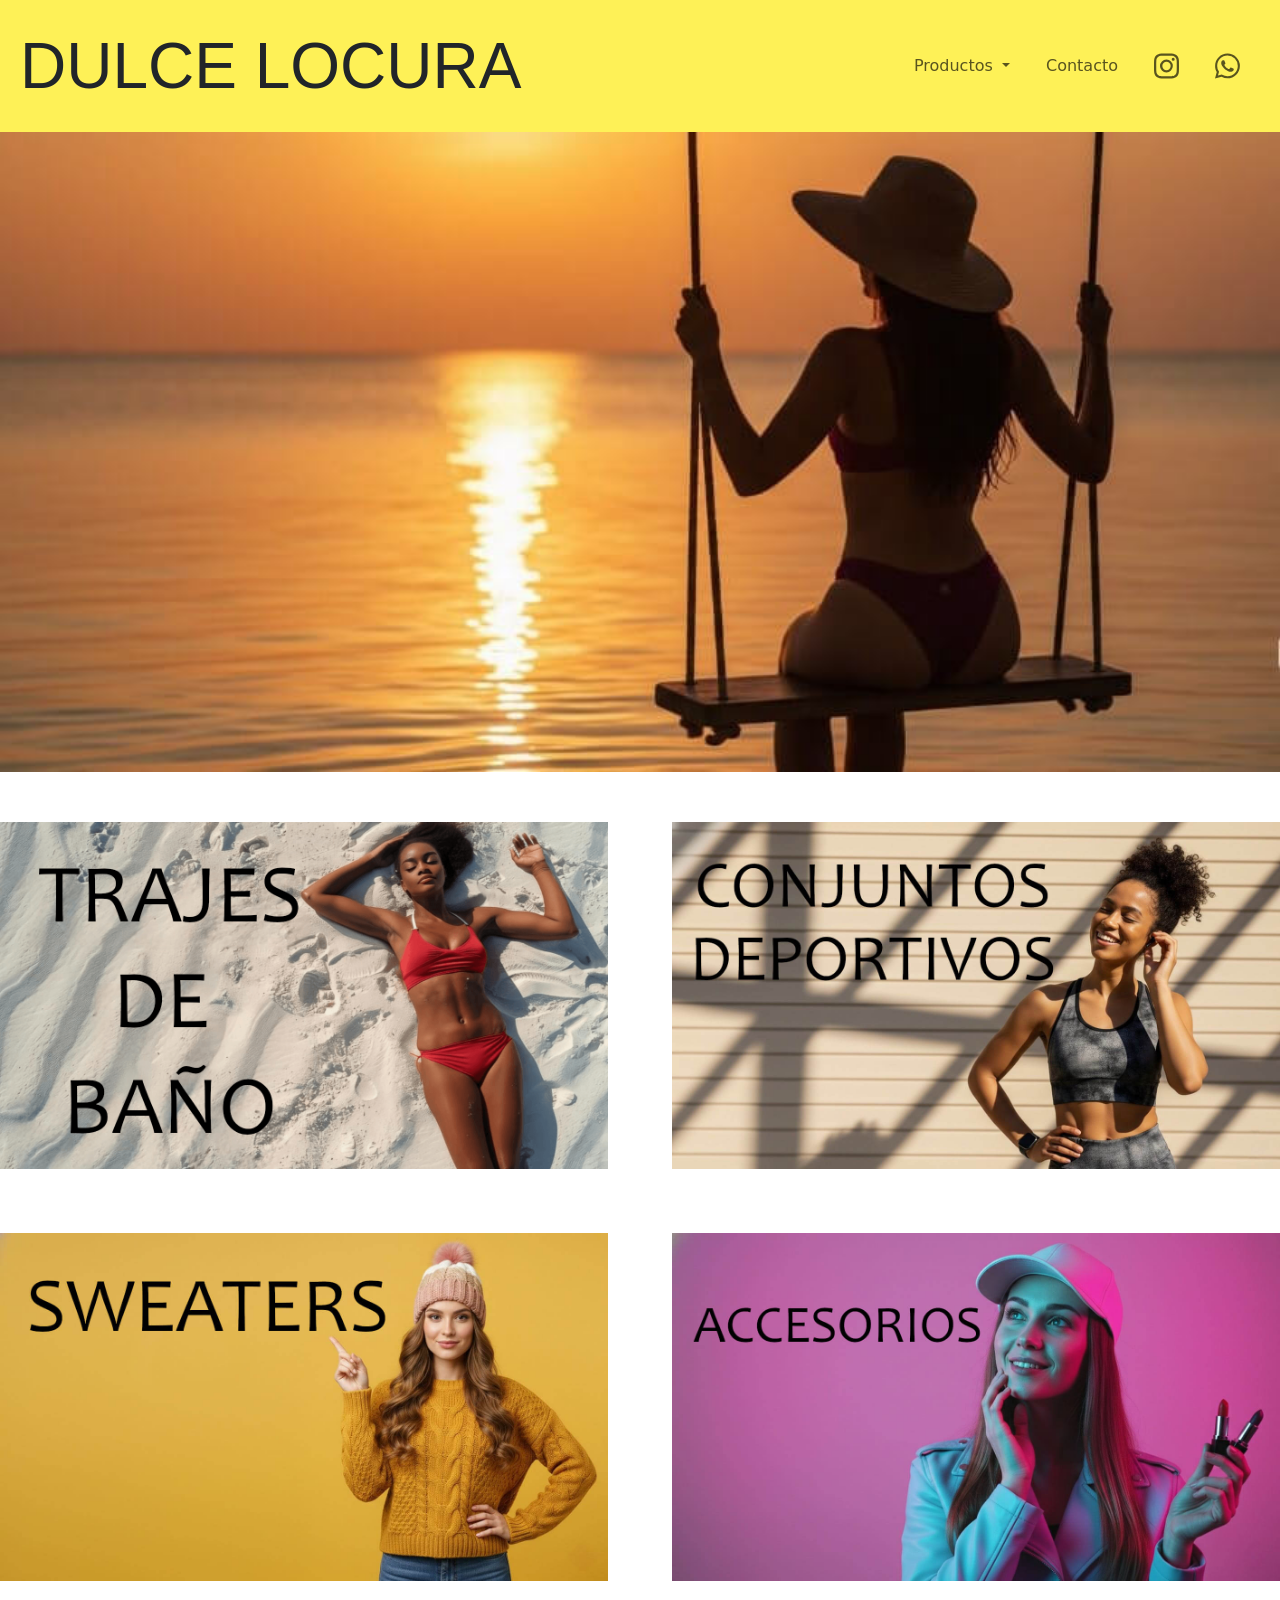
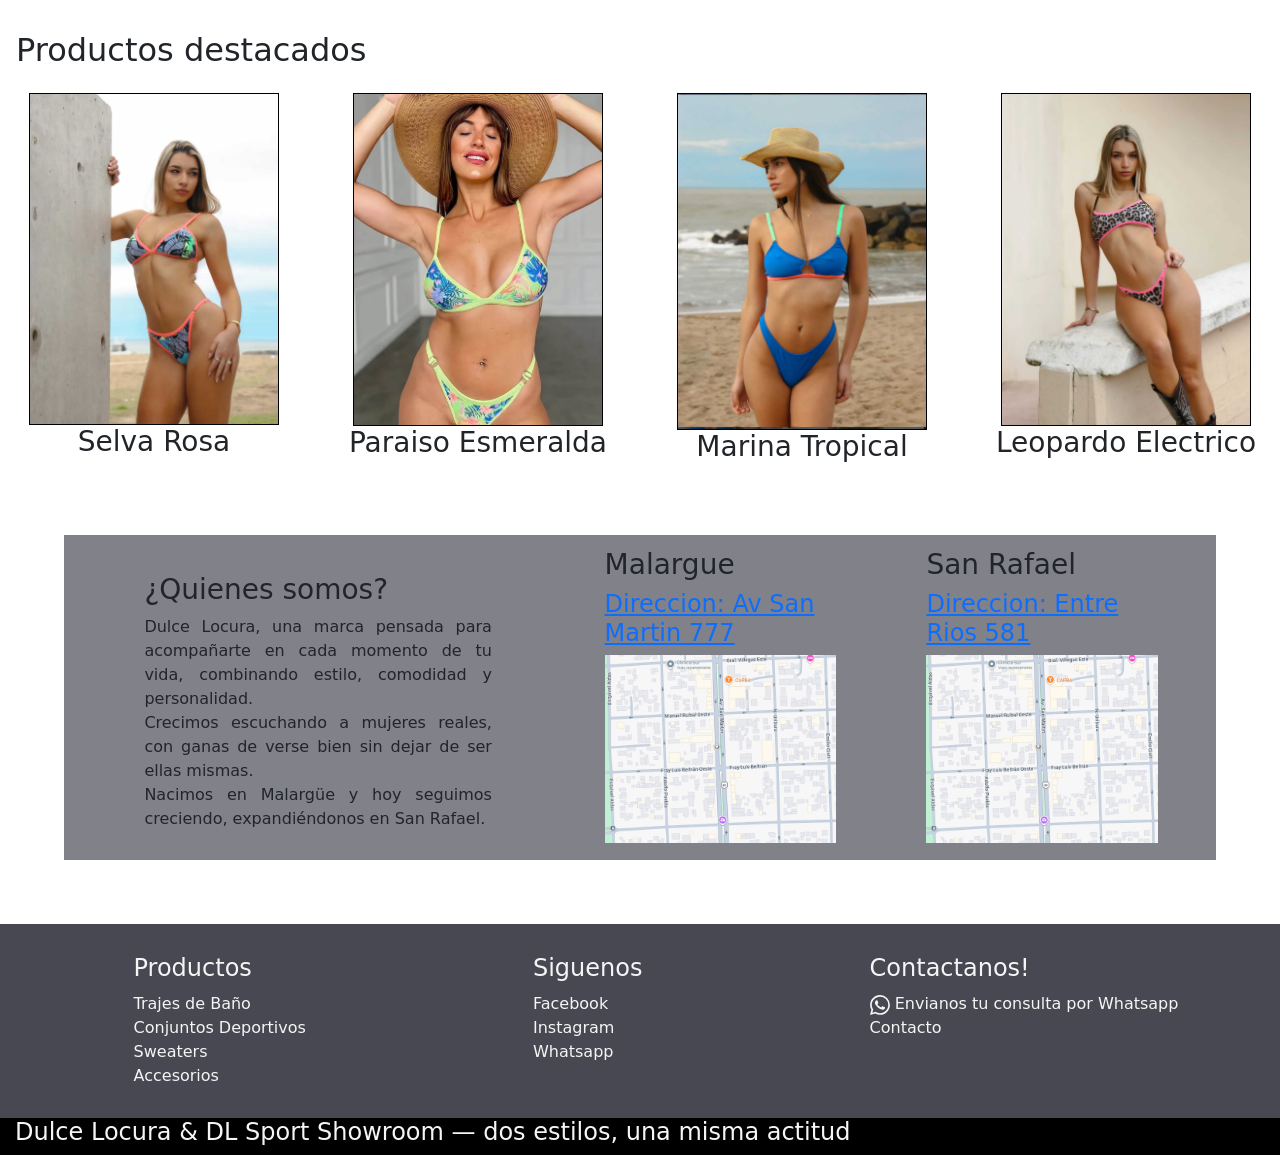
==== index.html @ 20601406 "otravez el header corregido y falta SEO" ====
<!DOCTYPE html>
<html lang="es">
<head>
    <meta charset="UTF-8">
    <meta name="viewport" content="width=device-width, initial-scale=1.0">
    
       
    <title>Dulce Locura</title>
    <link rel="icon" href="imagenes/logo-DL.png" type="logo-DL.png">

    <!--acceso al CSS -->
    <link rel="stylesheet" href="css/main.css">

    <!-- link de bootsrapt, es un CSS que esta en la nube --> 
    <link href="https://cdn.jsdelivr.net/npm/bootstrap@5.3.8/dist/css/bootstrap.min.css" rel="stylesheet" integrity="sha384-sRIl4kxILFvY47J16cr9ZwB07vP4J8+LH7qKQnuqkuIAvNWLzeN8tE5YBujZqJLB" crossorigin="anonymous">

<body >

    <header>

        <a class="titulo-principal text-decoration-none text-dark">DULCE LOCURA</a> 

        <nav class="navbar navbar-expand navbar-light" > 
            <div class="container-fluid">
                <ul class="navbar-nav ms-auto d-flex flex-row align-items-center">
                    <li class="nav-item dropdown">
                            <a class="nav-link dropdown-toggle" href="#" id="navbarDropdown" role="button" data-bs-toggle="dropdown" aria-expanded="false">
                            Productos
                            </a>
                            <ul class="dropdown-menu yellow-bg">
                                <li><a class="dropdown-item" href="pages/trajesdebanio.html">Trajes de baño</a></li>
                                <li><a class="dropdown-item" href="pages/conjuntosdeportivos.html">Conjuntos deportivos</a></li>
                                <li><a class="dropdown-item" href="pages/sweaters.html">Sweaters</a></li>
                                <li><a class="dropdown-item" href="pages/accesorios.html">Accesorios</a></li>
                                <li><hr class="dropdown-divider d-lg-none"></li>
                                <li><a class="dropdown-item d-lg-none" href="pages/contacto.html">Contacto</a></li> <!-- solo aparece en mq -->
                            </ul>
                    </li>   

                    <li class="nav-item d-none d-lg-block"><!-- solo aparece en deskop -->
                        <a class="nav-link" href="pages/contacto.html">Contacto</a>
                    </li>
                          
                    <li class="nav-item">
                        <a class="nav-link" href="https://www.instagram.com/dulcelocura96/" target="_blank">
                        <svg xmlns="http://www.w3.org/2000/svg" width="25" height="50" fill="currentColor" class="bi bi-instagram" viewBox="0 0 16 16">
                        <path d="M8 0C5.829 0 5.556.01 4.703.048 3.85.088 3.269.222 2.76.42a3.9 3.9 0 0 0-1.417.923A3.9 3.9 0 0 0 .42 2.76C.222 3.268.087 3.85.048 4.7.01 5.555 0 5.827 0 8.001c0 2.172.01 2.444.048 3.297.04.852.174 1.433.372 1.942.205.526.478.972.923 1.417.444.445.89.719 1.416.923.51.198 1.09.333 1.942.372C5.555 15.99 5.827 16 8 16s2.444-.01 3.298-.048c.851-.04 1.434-.174 1.943-.372a3.9 3.9 0 0 0 1.416-.923c.445-.445.718-.891.923-1.417.197-.509.332-1.09.372-1.942C15.99 10.445 16 10.173 16 8s-.01-2.445-.048-3.299c-.04-.851-.175-1.433-.372-1.941a3.9 3.9 0 0 0-.923-1.417A3.9 3.9 0 0 0 13.24.42c-.51-.198-1.092-.333-1.943-.372C10.443.01 10.172 0 7.998 0zm-.717 1.442h.718c2.136 0 2.389.007 3.232.046.78.035 1.204.166 1.486.275.373.145.64.319.92.599s.453.546.598.92c.11.281.24.705.275 1.485.039.843.047 1.096.047 3.231s-.008 2.389-.047 3.232c-.035.78-.166 1.203-.275 1.485a2.5 2.5 0 0 1-.599.919c-.28.28-.546.453-.92.598-.28.11-.704.24-1.485.276-.843.038-1.096.047-3.232.047s-2.39-.009-3.233-.047c-.78-.036-1.203-.166-1.485-.276a2.5 2.5 0 0 1-.92-.598 2.5 2.5 0 0 1-.6-.92c-.109-.281-.24-.705-.275-1.485-.038-.843-.046-1.096-.046-3.233s.008-2.388.046-3.231c.036-.78.166-1.204.276-1.486.145-.373.319-.64.599-.92s.546-.453.92-.598c.282-.11.705-.24 1.485-.276.738-.034 1.024-.044 2.515-.045zm4.988 1.328a.96.96 0 1 0 0 1.92.96.96 0 0 0 0-1.92m-4.27 1.122a4.109 4.109 0 1 0 0 8.217 4.109 4.109 0 0 0 0-8.217m0 1.441a2.667 2.667 0 1 1 0 5.334 2.667 2.667 0 0 1 0-5.334"/>
                        </svg></a>
                    </li>           
                    <li class="nav-item"> 
                        <a  class="nav-link" href="https://web.whatsapp.com/" target="_blank"> 
                        <svg width="25" height="100" fill="currentColor" viewBox="0 0 16 16">
                        <path d="M13.601 2.326A7.85 7.85 0 0 0 7.994 0C3.627 0 .068 3.558.064 7.926c0 1.399.366 2.76 1.057 3.965L0 16l4.204-1.102a7.9 7.9 0 0 0 3.79.965h.004c4.368 0 7.926-3.558 7.93-7.93A7.9 7.9 0 0 0 13.6 2.326zM7.994 14.521a6.6 6.6 0 0 1-3.356-.92l-.24-.144-2.494.654.666-2.433-.156-.251a6.56 6.56 0 0 1-1.007-3.505c0-3.626 2.957-6.584 6.591-6.584a6.56 6.56 0 0 1 4.66 1.931 6.56 6.56 0 0 1 1.928 4.66c-.004 3.639-2.961 6.592-6.592 6.592m3.615-4.934c-.197-.099-1.17-.578-1.353-.646-.182-.065-.315-.099-.445.099-.133.197-.513.646-.627.775-.114.133-.232.148-.43.05-.197-.1-.836-.308-1.592-.985-.59-.525-.985-1.175-1.103-1.372-.114-.198-.011-.304.088-.403.087-.088.197-.232.296-.346.1-.114.133-.198.198-.33.065-.134.034-.248-.015-.347-.05-.099-.445-1.076-.612-1.47-.16-.389-.323-.335-.445-.34-.114-.007-.247-.007-.38-.007a.73.73 0 0 0-.529.247c-.182.198-.691.677-.691 1.654s.71 1.916.81 2.049c.098.133 1.394 2.132 3.383 2.992.47.205.84.326 1.129.418.475.152.904.129 1.246.08.38-.058 1.171-.48 1.338-.943.164-.464.164-.86.114-.943-.049-.084-.182-.133-.38-.232"/></svg> </a> 
                    </li>       
                </ul>
            </div>
        
        </nav>   
    </header>

    <main>

        <section class="portada">
            <!-- <img src="imagenes/MenuPrincipal/portada1.jpeg" alt="Portada principal"> -->
            <!-- <h2 class="estilo_verano">Summer vibes</h2> -->

            <!-- bootstrap carrousel -->
            <div id="carouselExampleInterval" class="carousel slide" data-bs-ride="carousel">
                <div class="carousel-inner">
                    <div class="carousel-item active" data-bs-interval="3000">
                        <img src="imagenes/MenuPrincipal/portada1.jpeg" class="d-block w-100" alt="Portada1">
                    </div>
                    <div class="carousel-item" data-bs-interval="2000">
                        <img src="imagenes/MenuPrincipal/portada2.png" class="d-block w-100" alt="Portada2">
                    </div>
                    <div class="carousel-item" data-bs-interval="2000">
                        <img src="imagenes/MenuPrincipal/portada3.png" class="d-block w-100" alt="Portada3">
                    </div>
                    <div class="carousel-item" data-bs-interval="3000">
                        <img src="imagenes/MenuPrincipal/portada4.png" class="d-block w-100" alt="Portada4">
                    </div>
                    <div class="carousel-item" data-bs-interval="3000">
                        <img src="imagenes/MenuPrincipal/portada5.png" class="d-block w-100" alt="Portada5">
                    </div>
                    <div class="carousel-item" data-bs-interval="3000">
                        <img src="imagenes/MenuPrincipal/portada6.png" class="d-block w-100" alt="Portada6">
                    </div>
                    <div class="carousel-item" data-bs-interval="3000">
                        <img src="imagenes/MenuPrincipal/portada7.png" class="d-block w-100" alt="Portada7">
                    </div>
                    <div class="carousel-item" data-bs-interval="3000">
                        <img src="imagenes/MenuPrincipal/portada8.png" class="d-block w-100" alt="Portada8">
                    </div>
                    <div class="carousel-item" data-bs-interval="3000">
                        <img src="imagenes/MenuPrincipal/portada9.png" class="d-block w-100" alt="Portada9">
                    </div>
                </div>
            </div>
        </section>
        



        <nav class="menu-principal">
            <!-- MENU PARA ACCEDER A LOS TRAJES DE BAÑO -->
            <div class="menu-trajes-de-banio">
                    <a href="pages/trajesdebanio.html">
                     <!-- la clase "menu" principal es para expandir las imagenes del menu cuando pasa el mouse -->
                    <img src="imagenes/MenuPrincipal/trajesdebanio.png"  alt="Portada traje de banio"   > </a>
            </div>

            <!-- MENU PARA ACCEDER A LOS CONJUNTOS DEPORTIVOS -->
            <div class="menu-conjuntos-deportivos">
                <a href="pages/conjuntosdeportivos.html" >
                <img src="imagenes/MenuPrincipal/conjuntosdeportivos.jpeg" alt="Portada conjunto deportivo"  ></a>                    
            </div>

            <!-- MENU PARA ACCEDER A LOS SWEATERS -->
            <div class="menu-sweaters">
                <a href="pages/sweaters.html" >
                <img src="imagenes/MenuPrincipal/sweaters.jpeg"  alt="Portada sweatter"  ></a>                    
            </div>

            <!-- MENU PARA ACCEDER A LOS ACCESORIOS -->
            <div class="menu-accesorios">
                <a href="pages/accesorios.html" >                    
                <img src="imagenes/MenuPrincipal/accesorios.jpeg"  alt="Portada accesorios"  ></a>                                 
            </div>

        </nav>


        <h2 class="ps-3 pb-3">Productos destacados</h2>   <!-- estoy usando bootstrap -->

        <div class="menu-productos-destacados">


            <article>

                <img src="imagenes/ProductosDestacados/SelvaRosa.jpeg " class="productos-destacados img-fluid" alt="destacados"  height:auto;" >
                <h3>Selva Rosa</h3>
                
            </article>

            <article>

                <img src="imagenes/ProductosDestacados/ParaisoEsmeralda.jpeg" class="productos-destacados img-fluid" alt="destacados"  height:auto;" >
                <h3>Paraiso Esmeralda</h3>
                
            </article>

            <article>

                <img src="imagenes/ProductosDestacados/MarinaTropical.jpeg" class="productos-destacados img-fluid" alt="destacados"  height:auto;" >
                <h3>Marina Tropical</h3>
                
            </article>

            <article>

                <img src="imagenes/ProductosDestacados/LeopardoElectrico.jpeg" class="productos-destacados img-fluid" alt="destacados"  height:auto;" >
                <h3>Leopardo Electrico</h3>
                
            </article>

        </div>

        <section class="quienes-somos">

            <div class="descripcion">
                <h3>¿Quienes somos?</h3>
                <p >Dulce Locura, una marca pensada para acompañarte en cada momento de tu vida, combinando estilo, comodidad y personalidad.<span></span>Crecimos escuchando a mujeres reales, con ganas de verse bien sin dejar de ser ellas mismas.</span><span>Nacimos en Malargüe y hoy seguimos creciendo, expandiéndonos en San Rafael.</p>
            </div>
            
            <div class="ubicacion">
                <h3>Malargue</h3>
                <a href="https://www.google.com/maps/@-35.4730812,-69.585825,18.52z?entry=ttu&g_ep=EgoyMDI2MDEyOC4wIKXMDSoASAFQAw%3D%3D" target="_blank">
                <h4>Direccion: Av San Martin 777</h4></a>
                <img src="imagenes/Mapas/Malargue.png" alt="MalargueMap">
            </div>
            
            <div class="ubicacion">
                <h3>San Rafael</h3>
                <a href="https://www.google.com/maps/place/34%C2%B037'04.5%22S+68%C2%B020'15.0%22W/@-34.6185085,-68.3403719,17.38z/data=!4m4!3m3!8m2!3d-34.61792!4d-68.337509?entry=ttu&g_ep=EgoyMDI2MDEyOC4wIKXMDSoASAFQAw%3D%3D" target="_blank">
                <h4>Direccion: Entre Rios 581</h4></a>
                <img src="imagenes/Mapas/Malargue.png" alt="MalargueMap">
            </div>
            <!-- falta agregar dibujo de mapas -->

        </section>
        

    </main>
     
   
    <section class="menu-abajo">
        
        <ul>
            <li><h4>Productos</h4></li>
            <li><a href="pages/trajesdebanio.html" class="pie-de-pagina">Trajes de Baño</a></li>
            <li><a href="pages/conjuntosdeportivos.html" class="pie-de-pagina">Conjuntos Deportivos</a></li>
            <li><a href="pages/sweaters.html" class="pie-de-pagina">Sweaters</a></li>
            <li><a href="pages/accesorios.html" class="pie-de-pagina">Accesorios</a></li>
        </ul>

        
        <ul>
            <li><h4>Siguenos</h4></li>
            <li><a href="https://www.facebook.com/" class="pie-de-pagina" target="_blank">Facebook</a></li>
            <li><a href="https://www.instagram.com/dulcelocura96/" class="pie-de-pagina" target="_blank">Instagram</a></li>
            <li><a href="https://web.whatsapp.com/"  class="pie-de-pagina" target="_blank">Whatsapp</a></li>               
        </ul>

         <ul>
            <li><h4>Contactanos!</h4></li>
            <a href="https://web.whatsapp.com/" class="pie-de-pagina"  target="_blank">
                <!-- <svg xmlns="http://www.w3.org/2000/svg"  width="10"  height="10"  fill="currentColor"  viewBox="0 0 16 16"> -->
                <!-- <path d="M13.601 2.326A7.85 7.85 0 0 0 7.994 0C3.627 0 .068 3.558.064 7.926c0 1.399.366 2.76 1.057 3.965L0 16l4.204-1.102a7.9 7.9 0 0 0 3.79.965h.004c4.368 0 7.926-3.558 7.93-7.93A7.9 7.9 0 0 0 13.6 2.326z"/></svg> -->
                        <svg width="20"  fill="currentColor" viewBox="0 0 16 16">
                        <path d="M13.601 2.326A7.85 7.85 0 0 0 7.994 0C3.627 0 .068 3.558.064 7.926c0 1.399.366 2.76 1.057 3.965L0 16l4.204-1.102a7.9 7.9 0 0 0 3.79.965h.004c4.368 0 7.926-3.558 7.93-7.93A7.9 7.9 0 0 0 13.6 2.326zM7.994 14.521a6.6 6.6 0 0 1-3.356-.92l-.24-.144-2.494.654.666-2.433-.156-.251a6.56 6.56 0 0 1-1.007-3.505c0-3.626 2.957-6.584 6.591-6.584a6.56 6.56 0 0 1 4.66 1.931 6.56 6.56 0 0 1 1.928 4.66c-.004 3.639-2.961 6.592-6.592 6.592m3.615-4.934c-.197-.099-1.17-.578-1.353-.646-.182-.065-.315-.099-.445.099-.133.197-.513.646-.627.775-.114.133-.232.148-.43.05-.197-.1-.836-.308-1.592-.985-.59-.525-.985-1.175-1.103-1.372-.114-.198-.011-.304.088-.403.087-.088.197-.232.296-.346.1-.114.133-.198.198-.33.065-.134.034-.248-.015-.347-.05-.099-.445-1.076-.612-1.47-.16-.389-.323-.335-.445-.34-.114-.007-.247-.007-.38-.007a.73.73 0 0 0-.529.247c-.182.198-.691.677-.691 1.654s.71 1.916.81 2.049c.098.133 1.394 2.132 3.383 2.992.47.205.84.326 1.129.418.475.152.904.129 1.246.08.38-.058 1.171-.48 1.338-.943.164-.464.164-.86.114-.943-.049-.084-.182-.133-.38-.232"/></svg> </a> 
                </a>
            <a href="https://web.whatsapp.com/" class="pie-de-pagina"  target="_blank">Envianos tu consulta por Whatsapp</a> 
            <li><a href="pages/contacto.html" class="nav-link" >Contacto</a></li>
        </ul>
        
    </section>

    <footer>
        <h4>Dulce Locura & DL Sport Showroom — dos estilos, una misma actitud<h4>
    </footer>

    <!-- js -->
    <script src="https://cdn.jsdelivr.net/npm/bootstrap@5.3.2/dist/js/bootstrap.bundle.min.js"></script>
</body>
</html>
---- css/main.css ----
@charset "UTF-8";
* {
  margin: 0; /* reset */
  padding: 0; /* reset */
  box-sizing: border-box; /* reset */
  text-decoration: none; /*eliminar subrayado por defecto*/
  list-style: none; /*eliminar viñeta de las listas*/
}

/***HEADER**************************************************************************************/
header .titulo-principal {
  color: black;
  font-family: Candara, Calibri, Segoe UI, Arial, sans-serif;
  font-size: 4rem;
}
header {
  display: flex;
  align-items: center;
  justify-content: space-between;
  background-color: #FEF157;
  padding-right: 20px;
  padding-left: 20px;
}
header ul {
  display: flex;
  gap: 20px;
}
header .yellow-bg {
  background-color: #B8E6D0;
}
header .yellow-bg li a:hover {
  background-color: #FED06E;
}
header .yellow-bg li a:active {
  background-color: #D99A91;
  color: whitesmoke;
}

/**FIN HEADER*****************************************************************************/
/*********FONDO PAGINA CONTACTO****************/
.bg-contacto {
  background-color: #e4e4db;
}

main section img .portada {
  width: 100%;
  height: auto;
  display: block;
}
main svg {
  width: 100px; /*relacionado con los iconos de wps y de ig*/
  height: 50px;
}
main svg:hover {
  transform: scale(1.1);
}
main .menu-principal {
  padding-top: 50px;
  padding-bottom: 50px;
  display: grid;
  grid-template-columns: 1fr 1fr;
  grid-template-rows: repeat(2, auto);
  gap: 4rem;
}
main .menu-principal div img { /* fuerzo a que las imagenes entren en su contenedor */
  width: 100%;
  height: 100%;
  object-fit: contain;
}
main .menu-principal div img:hover {
  transform: scale(1.1);
}
main {
  /****PRODUCTOS DESTACADOS EN LA PAGINA PRINCIPAL****************************************************************/
}
main .menu-productos-destacados {
  display: grid;
  grid-template-columns: repeat(4, 1fr);
  grid-template-rows: auto;
  text-align: center;
  gap: 1rem;
}
main .menu-productos-destacados article img {
  width: 100%;
  max-width: 250px; /* ajustá este número */
  height: auto;
  border: 1px solid black;
}
main {
  /*****MENU DE QUIENES SOMOS*********************************************************************/
  /*poner en una misma linea*/
}
main .quienes-somos {
  display: grid;
  grid-template-columns: 1.5fr 1fr 1fr;
  grid-template-rows: auto;
  background-color: rgb(129, 129, 138);
  margin: 5%;
  padding: 1%;
  justify-items: center;
}
main .quienes-somos div {
  width: 72%;
  align-content: space-between;
}
main .quienes-somos p span {
  display: block; /*define el span*/
}
main .descripcion {
  padding-top: 25px;
  text-align: justify;
}
main section img {
  width: 100%;
  height: auto;
  display: block;
}
main {
  /******PAGINA DE TRAJES DE BAÑO****************************************************************************/
}
main .menu-principal-trajes-de-banio {
  display: grid;
  grid-template-columns: repeat(3, 1fr);
  grid-template-rows: repeat(2, auto);
  /* 2 filas * 3 columnas*/
  gap: 1rem;
  padding: 50px 30px;
}
main .menu-principal-trajes-de-banio div {
  text-align: left;
  padding-top: 10px;
}
main .menu-principal-trajes-de-banio div img {
  width: 80%;
  display: block;
  margin: 0 auto;
  border: 2px solid black;
}
main {
  /**********PAGINA DE CONJUNTOS DEPORTIVOS***********************************************************/
}
main .menu-principal-conjuntos-deportivos {
  display: grid;
  grid-template-columns: repeat(3, 1fr);
  grid-template-rows: repeat(2, auto);
  /* 2 filas * 3 columnas*/
  gap: 1rem;
  padding: 50px 30px;
}
main .menu-principal-conjuntos-deportivos div {
  text-align: left;
  padding-top: 10px;
}
main .menu-principal-conjuntos-deportivos div img {
  width: 80%;
  display: block;
  margin: 0 auto;
  border: 2px solid black;
}
main {
  /**********PAGINA DE SWEATERS***********************************************************/
}
main .menu-principal-sweaters {
  display: grid;
  grid-template-columns: repeat(3, 1fr);
  grid-template-rows: repeat(2, auto);
  /* 2 filas * 3 columnas*/
  gap: 1rem;
  padding: 50px 30px;
}
main .menu-principal-sweaters div {
  text-align: left;
  padding-top: 10px;
}
main .menu-principal-sweaters div img {
  width: 80%;
  display: block;
  margin: 0 auto;
  border: 2px solid black;
}
main {
  /**********PAGINA DE ACCESORIOS***********************************************************/
}
main .menu-principal-accesorios {
  display: grid;
  grid-template-columns: repeat(3, 1fr);
  grid-template-rows: repeat(2, auto);
  /* 2 filas * 3 columnas*/
  gap: 1rem;
  padding: 50px 30px;
}
main .menu-principal-accesorios div {
  text-align: left;
  padding-top: 10px;
}
main .menu-principal-accesorios div img {
  width: 80%;
  display: block;
  margin: 0 auto;
  border: 2px solid black;
}
main .email {
  display: flex;
}
main .contacto {
  display: flex;
  gap: 10px;
}
main .boton-enviar {
  background-color: rgb(129, 129, 138); /* color */
  color: whitesmoke; /* texto */
  padding: 10px 20px;
  border: none;
  border-radius: 8px;
}
main .boton-enviar:active {
  background-color: rgb(71, 72, 82); /* color */
  color: whitesmoke; /* texto */
  padding: 10px 20px;
  border: none;
  border-radius: 8px;
}

/*****MENU DEL FONDO *********************************************************************/
.menu-abajo {
  background-color: rgb(71, 72, 82);
  padding: 30px 20px; /* mejor que solo bottom */
  color: whitesmoke;
  display: flex;
  justify-content: space-around; /* más limpio */
  align-items: flex-start; /* CLAVE */
  flex-wrap: wrap; /* para responsive */
  gap: 2rem;
}
.menu-abajo ul a {
  color: whitesmoke;
  text-decoration: none;
}
.menu-abajo ul li h4 {
  margin-bottom: 10px;
}
.menu-abajo ul li a {
  color: whitesmoke;
  text-decoration: none;
}

footer {
  margin-top: -16px;
  padding-left: 15px;
  background-color: black;
  color: whitesmoke;
  display: flex;
  align-items: center;
  justify-content: space-between;
}

/***TITULO PRINCIPAL*******************/
@media (max-width: 768px) {
  header .titulo-principal {
    font-size: 36px;
  }
}
/*************INDEX*****************/
@media (max-width: 768px) {
  main .menu-principal {
    grid-template-columns: 1fr;
    grid-template-rows: repeat(4, auto);
    gap: 1rem;
  }
  main .menu-principal div img {
    width: 80%;
    display: block;
    margin: 0 auto;
  }
}
/*****PRODUCTOS DESTACADOS****************/
@media (max-width: 768px) {
  main .menu-productos-destacados {
    grid-template-columns: 1fr;
    grid-template-rows: repeat(4, auto);
  }
  main .productos-destacados {
    width: 50%;
    display: block;
    max-width: 250px;
    height: auto;
    border: 1px solid black;
    margin: 0 auto;
  }
  main .menu-productos-destacados article {
    text-align: center;
    padding-top: 18px;
  }
}
/******QUIENES SOMOS*************************/
@media (max-width: 768px) {
  main .quienes-somos {
    grid-template-columns: repeat(2, 1fr);
    grid-template-rows: repeat(50%);
  }
  main .descripcion {
    grid-column: 1/span 2;
  }
}
/****TRAJES DE BAÑO************************/
@media (max-width: 768px) {
  main .menu-principal-trajes-de-banio {
    grid-template-columns: 1fr;
    grid-template-rows: repeat(6, auto);
    gap: 1rem;
    padding: 50px 30px;
  }
  main div {
    text-align: left;
    padding-top: 10px;
  }
  main div img {
    width: 80%;
    display: block;
    margin: 0 auto;
    border: 2px solid black;
  }
}
/****CONJUNTOS DEPORTIVOS**********/
@media (max-width: 768px) {
  main .menu-principal-conjuntos-deportivos {
    grid-template-columns: 1fr;
    grid-template-rows: repeat(6, auto);
    gap: 1rem;
    padding: 50px 30px;
  }
  main div {
    text-align: left;
    padding-top: 10px;
  }
  main div img {
    width: 80%;
    display: block;
    margin: 0 auto;
    border: 2px solid black;
  }
}
/****CONJUNTOS SWEATERS**********/
@media (max-width: 768px) {
  main .menu-principal-sweaters {
    grid-template-columns: 1fr;
    grid-template-rows: repeat(6, auto);
    gap: 1rem;
    padding: 50px 30px;
  }
  main div {
    text-align: left;
    padding-top: 10px;
  }
  main div img {
    width: 80%;
    display: block;
    margin: 0 auto;
    border: 2px solid black;
  }
}
/****CONJUNTOS ACCESORIOS**********/
@media (max-width: 768px) {
  main .menu-principal-accesorios {
    grid-template-columns: 1fr;
    grid-template-rows: repeat(6, auto);
    gap: 1rem;
    padding: 50px 30px;
  }
  main div {
    text-align: left;
    padding-top: 10px;
  }
  main div img {
    width: 80%;
    display: block;
    margin: 0 auto;
    border: 2px solid black;
  }
}
/****CONTACTO**********/
@media (max-width: 768px) {
  .contacto {
    flex-direction: column;
    align-items: flex-start;
  }
  .contacto input {
    max-width: 100%;
  }
}
@media (max-width: 768px) {
  .mensaje {
    display: flex;
  }
}
/*****MENU DE ABAJO**************************/
@media (max-width: 768px) {
  section .menu-abajo {
    flex-direction: column;
    align-items: flex-start;
  }
}
/*****PRODUCTOS DESTACADOS****************/
@media (min-width: 768px) and (max-width: 1023px) {
  main .menu-productos-destacados {
    grid-template-columns: 1fr 1fr;
    grid-template-rows: repeat(2, auto);
  }
  main .productos-destacados {
    width: 50%;
    display: block;
    max-width: 250px;
    height: auto;
    border: 1px solid black;
    margin: 0 auto;
  }
  main .menu-productos-destacados article {
    text-align: center;
    padding-top: 18px;
  }
}
/****TRAJES DE BAÑO************************/
@media (min-width: 768px) and (max-width: 1023px) {
  main .menu-principal-trajes-de-banio {
    grid-template-columns: repeat(2, 1fr);
    grid-template-rows: repeat(3, auto);
  }
  main .menu-principal-trajes-de-banio div img {
    width: 80%;
    display: block;
    margin: 0 auto;
    border: 2px solid black;
  }
}
/****CONJUNTOS DEPORTIVOS**********/
@media (min-width: 768px) and (max-width: 1023px) {
  main .menu-principal-conjuntos-deportivos {
    grid-template-columns: repeat(2, 1fr);
    grid-template-rows: repeat(3, auto);
  }
  main .menu-principal-conjuntos-deportivos div img {
    width: 80%;
    display: block;
    margin: 0 auto;
    border: 2px solid black;
  }
}
/****SWEATERS**********/
@media (min-width: 768px) and (max-width: 1023px) {
  main .menu-principal-sweaters {
    grid-template-columns: repeat(2, 1fr);
    grid-template-rows: repeat(3, auto);
  }
  main .menu-principal-sweaters div img {
    width: 80%;
    display: block;
    margin: 0 auto;
    border: 2px solid black;
  }
}
/****ACCESORIOS**********/
@media (min-width: 768px) and (max-width: 1023px) {
  main .menu-principal-accesorios {
    grid-template-columns: repeat(2, 1fr);
    grid-template-rows: repeat(3, auto);
  }
  main .menu-principal-accesorios div img {
    width: 80%;
    display: block;
    margin: 0 auto;
    border: 2px solid black;
  }
}

/*# sourceMappingURL=main.css.map */
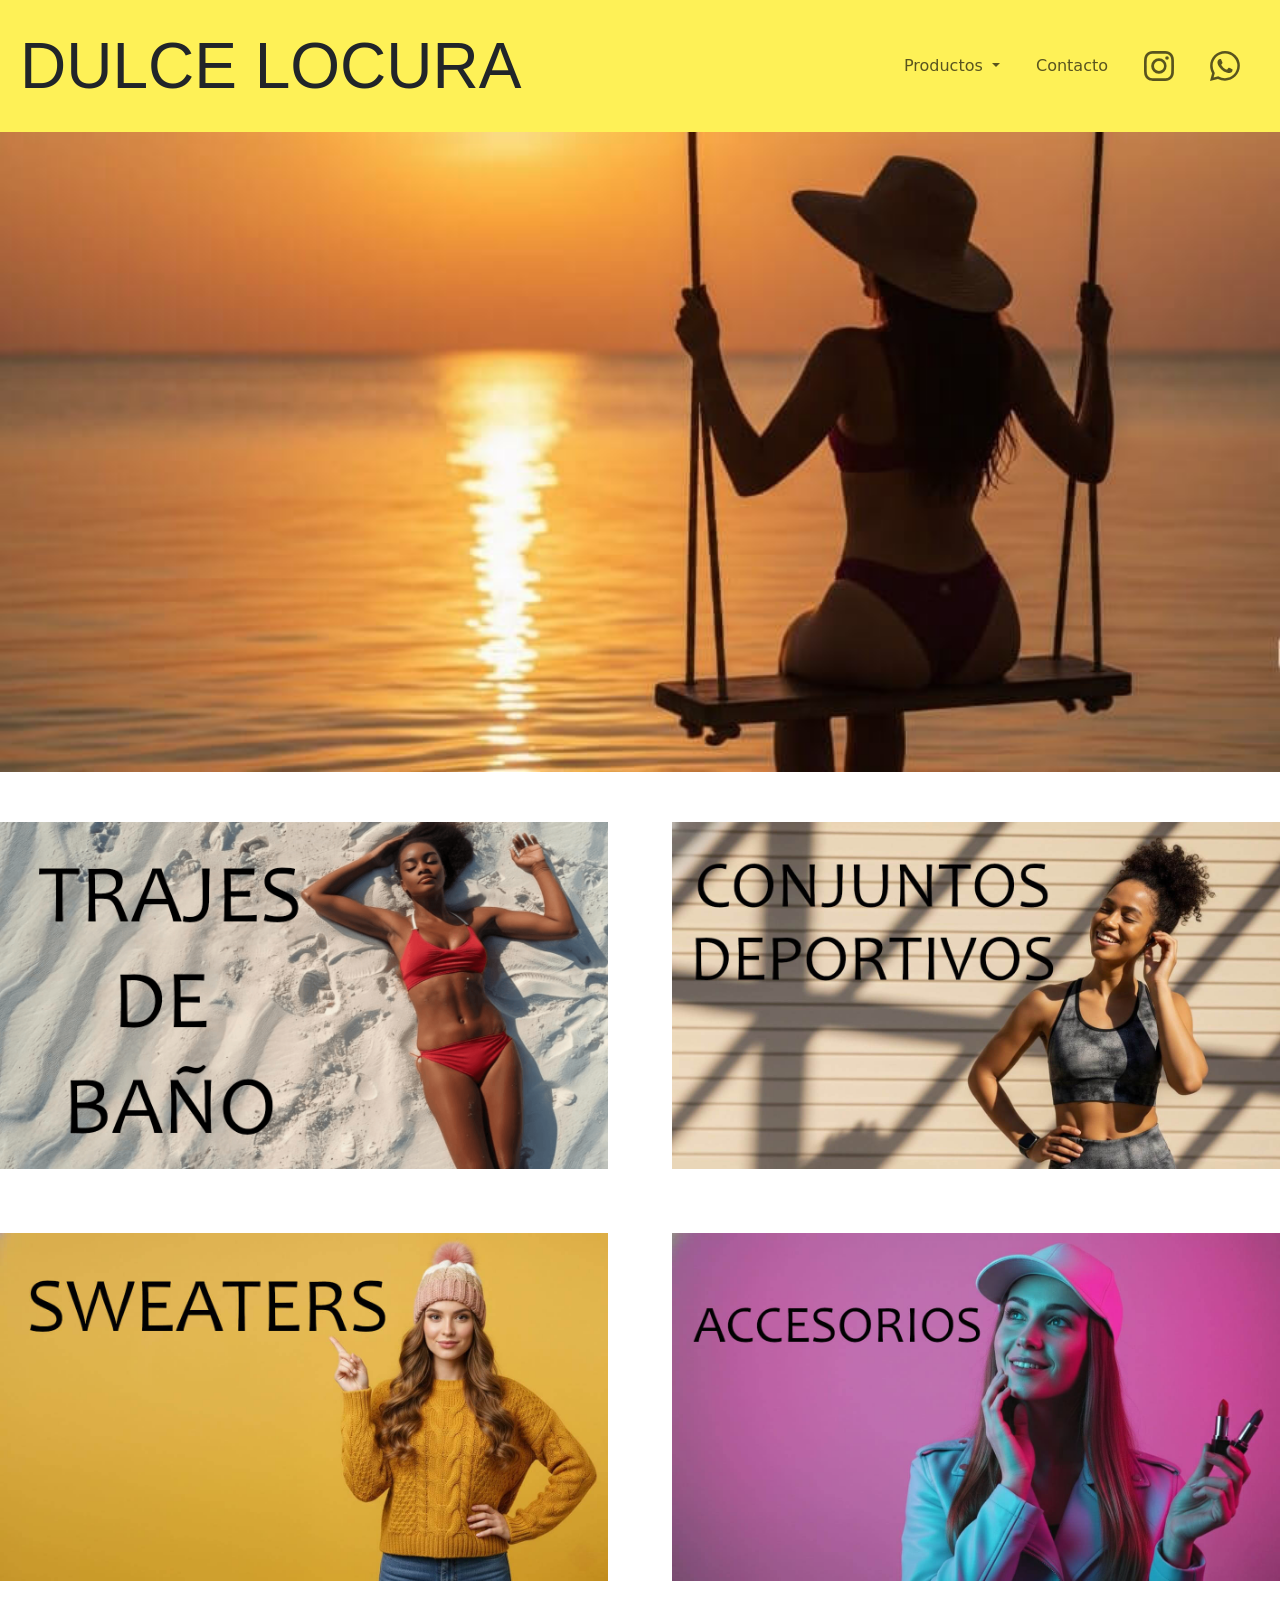
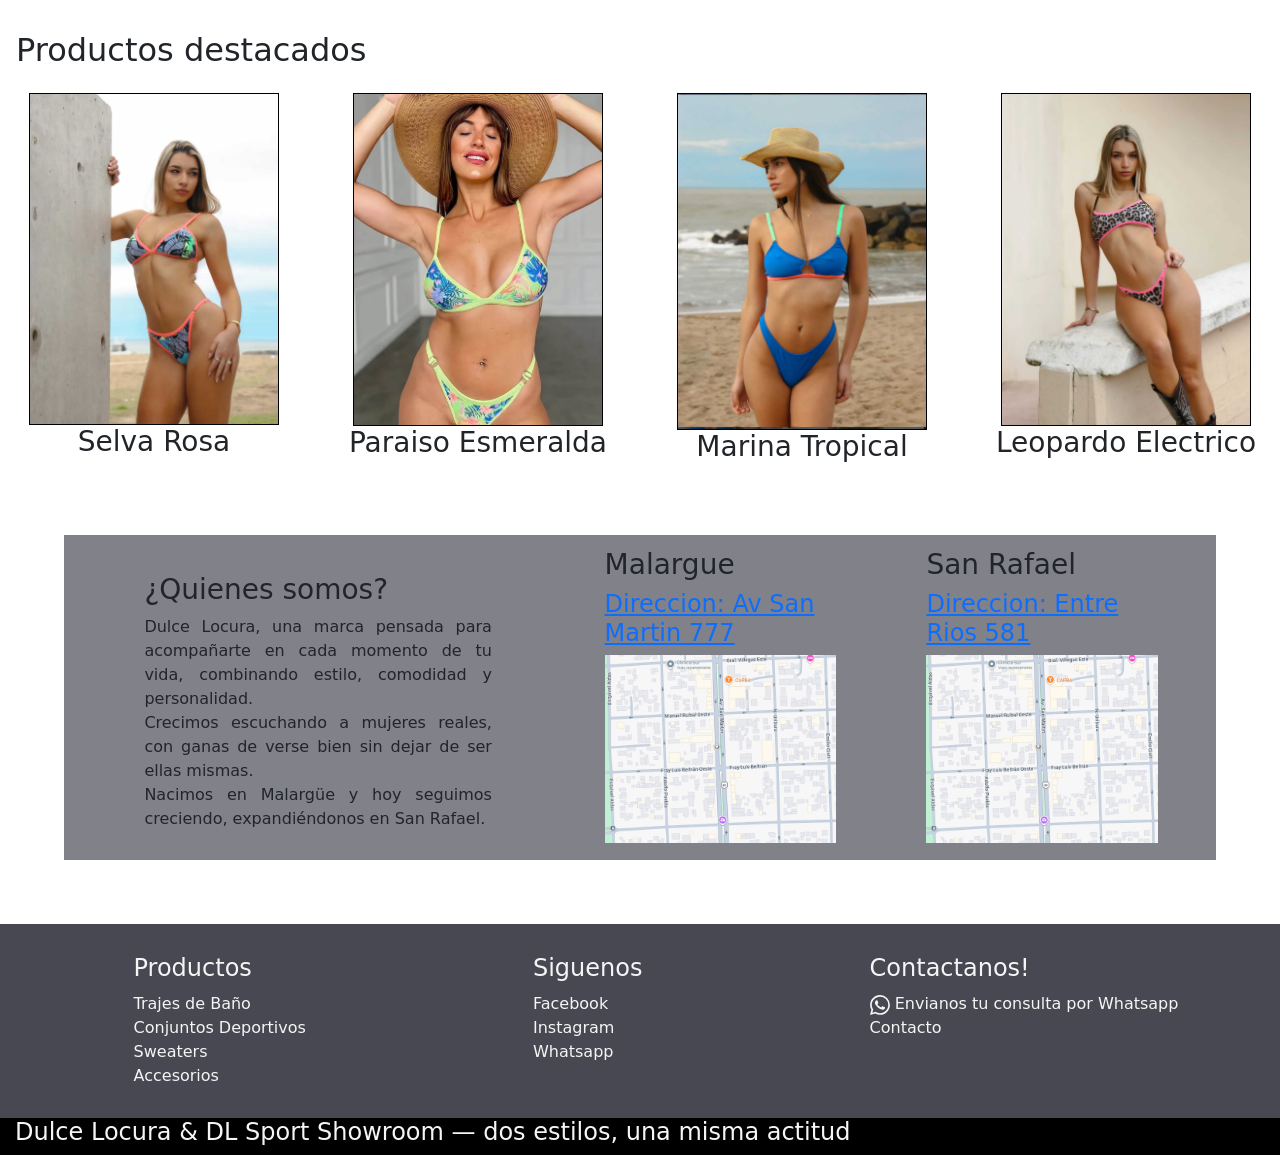
==== commit cc6afe40: "probando nuevo header" ====
--- a/index.html
+++ b/index.html
@@ -14,11 +14,47 @@
     <!-- link de bootsrapt, es un CSS que esta en la nube --> 
     <link href="https://cdn.jsdelivr.net/npm/bootstrap@5.3.8/dist/css/bootstrap.min.css" rel="stylesheet" integrity="sha384-sRIl4kxILFvY47J16cr9ZwB07vP4J8+LH7qKQnuqkuIAvNWLzeN8tE5YBujZqJLB" crossorigin="anonymous">
 
-<body >
+ <body >
 
     <header>
-
-        <a class="titulo-principal text-decoration-none text-dark">DULCE LOCURA</a> 
+        <a class="titulo-principal text-decoration-none text-dark">DULCE LOCURA</a> <span></span>
+
+        <nav class="navbar navbar-expand navbar-light" > 
+            <div class="container-fluid">
+                <ul class="navbar-nav ms-auto d-flex flex-row align-items-center">
+                    <li class="nav-item dropdown">
+                            <a class="nav-link dropdown-toggle" href="#" id="navbarDropdown" role="button" data-bs-toggle="dropdown" aria-expanded="false">
+                            Productos
+                            </a>
+                            <ul class="dropdown-menu yellow-bg">
+                                       <li><a class="dropdown-item" href="pages/conjuntosdeportivos.html">Conjutos deportivos</a></li>
+                                <li><a class="dropdown-item" href="pages/sweaters.html">Sweaters</a></li>
+                                <li><a class="dropdown-item" href="pages/accesorios.html">Accesorios</a></li>
+                                <li><hr class="dropdown-divider d-lg-none"></li>
+                                <li><a class="dropdown-item d-lg-none" href="pages/contacto.html">Contacto</a></li> <!-- solo aparece en mq -->
+                            </ul>
+                                 </li>   
+
+                    <li class="nav-item d-none d-lg-block"><!-- solo aparece en deskop -->
+                        <a class="nav-link" href="pages/contacto.html">Contacto</a>
+                    </li>
+                          
+                    <li class="nav-item">
+                        <a class="nav-link" href="https://www.instagram.com/dulcelocura96/" target="_blank">
+                        <svg xmlns="http://www.w3.org/2000/svg" width="30" height="50" fill="currentColor" class="bi bi-instagram" viewBox="0 0 16 16">
+                        <path d="M8 0C5.829 0 5.556.01 4.703.048 3.85.088 3.269.222 2.76.42a3.9 3.9 0 0 0-1.417.923A3.9 3.9 0 0 0 .42 2.76C.222 3.268.087 3.85.048 4.7.01 5.555 0 5.827 0 8.001c0 2.172.01 2.444.048 3.297.04.852.174 1.433.372 1.942.205.526.478.972.923 1.417.444.445.89.719 1.416.923.51.198 1.09.333 1.942.372C5.555 15.99 5.827 16 8 16s2.444-.01 3.298-.048c.851-.04 1.434-.174 1.943-.372a3.9 3.9 0 0 0 1.416-.923c.445-.445.718-.891.923-1.417.197-.509.332-1.09.372-1.942C15.99 10.445 16 10.173 16 8s-.01-2.445-.048-3.299c-.04-.851-.175-1.433-.372-1.941a3.9 3.9 0 0 0-.923-1.417A3.9 3.9 0 0 0 13.24.42c-.51-.198-1.092-.333-1.943-.372C10.443.01 10.172 0 7.998 0zm-.717 1.442h.718c2.136 0 2.389.007 3.232.046.78.035 1.204.166 1.486.275.373.145.64.319.92.599s.453.546.598.92c.11.281.24.705.275 1.485.039.843.047 1.096.047 3.231s-.008 2.389-.047 3.232c-.035.78-.166 1.203-.275 1.485a2.5 2.5 0 0 1-.599.919c-.28.28-.546.453-.92.598-.28.11-.704.24-1.485.276-.843.038-1.096.047-3.232.047s-2.39-.009-3.233-.047c-.78-.036-1.203-.166-1.485-.276a2.5 2.5 0 0 1-.92-.598 2.5 2.5 0 0 1-.6-.92c-.109-.281-.24-.705-.275-1.485-.038-.843-.046-1.096-.046-3.233s.008-2.388.046-3.231c.036-.78.166-1.204.276-1.486.145-.373.319-.64.599-.92s.546-.453.92-.598c.282-.11.705-.24 1.485-.276.738-.034 1.024-.044 2.515-.045zm4.988 1.328a.96.96 0 1 0 0 1.92.96.96 0 0 0 0-1.92m-4.27 1.122a4.109 4.109 0 1 0 0 8.217 4.109 4.109 0 0 0 0-8.217m0 1.441a2.667 2.667 0 1 1 0 5.334 2.667 2.667 0 0 1 0-5.334"/>
+                        </svg></a>
+                    </li>           
+                    <li class="nav-item"> 
+                        <a  class="nav-link" href="https://web.whatsapp.com/" target="_blank"> 
+                        <svg width="30" height="100" fill="currentColor" viewBox="0 0 16 16">
+                        <path d="M13.601 2.326A7.85 7.85 0 0 0 7.994 0C3.627 0 .068 3.558.064 7.926c0 1.399.366 2.76 1.057 3.965L0 16l4.204-1.102a7.9 7.9 0 0 0 3.79.965h.004c4.368 0 7.926-3.558 7.93-7.93A7.9 7.9 0 0 0 13.6 2.326zM7.994 14.521a6.6 6.6 0 0 1-3.356-.92l-.24-.144-2.494.654.666-2.433-.156-.251a6.56 6.56 0 0 1-1.007-3.505c0-3.626 2.957-6.584 6.591-6.584a6.56 6.56 0 0 1 4.66 1.931 6.56 6.56 0 0 1 1.928 4.66c-.004 3.639-2.961 6.592-6.592 6.592m3.615-4.934c-.197-.099-1.17-.578-1.353-.646-.182-.065-.315-.099-.445.099-.133.197-.513.646-.627.775-.114.133-.232.148-.43.05-.197-.1-.836-.308-1.592-.985-.59-.525-.985-1.175-1.103-1.372-.114-.198-.011-.304.088-.403.087-.088.197-.232.296-.346.1-.114.133-.198.198-.33.065-.134.034-.248-.015-.347-.05-.099-.445-1.076-.612-1.47-.16-.389-.323-.335-.445-.34-.114-.007-.247-.007-.38-.007a.73.73 0 0 0-.529.247c-.182.198-.691.677-.691 1.654s.71 1.916.81 2.049c.098.133 1.394 2.132 3.383 2.992.47.205.84.326 1.129.418.475.152.904.129 1.246.08.38-.058 1.171-.48 1.338-.943.164-.464.164-.86.114-.943-.049-.084-.182-.133-.38-.232"/></svg> </a> 
+                    </li>       
+                </ul>
+            </div>
+        
+        </nav>   
+<!--  <a class="titulo-principal">DULCE LOCURA</a>   
 
         <nav class="navbar navbar-expand navbar-light" > 
             <div class="container-fluid">
@@ -34,14 +70,16 @@
                                 <li><a class="dropdown-item" href="pages/accesorios.html">Accesorios</a></li>
                                 <li><hr class="dropdown-divider d-lg-none"></li>
                                 <li><a class="dropdown-item d-lg-none" href="pages/contacto.html">Contacto</a></li> <!-- solo aparece en mq -->
-                            </ul>
+                            <!-- </ul> 
                     </li>   
 
                     <li class="nav-item d-none d-lg-block"><!-- solo aparece en deskop -->
-                        <a class="nav-link" href="pages/contacto.html">Contacto</a>
-                    </li>
+                        <!-- <a class="nav-link" href="pages/contacto.html">Contacto</a> -->
+                    <!-- </li> 
                           
-                    <li class="nav-item">
+
+                    
+                    <li class="nav-item"> 
                         <a class="nav-link" href="https://www.instagram.com/dulcelocura96/" target="_blank">
                         <svg xmlns="http://www.w3.org/2000/svg" width="25" height="50" fill="currentColor" class="bi bi-instagram" viewBox="0 0 16 16">
                         <path d="M8 0C5.829 0 5.556.01 4.703.048 3.85.088 3.269.222 2.76.42a3.9 3.9 0 0 0-1.417.923A3.9 3.9 0 0 0 .42 2.76C.222 3.268.087 3.85.048 4.7.01 5.555 0 5.827 0 8.001c0 2.172.01 2.444.048 3.297.04.852.174 1.433.372 1.942.205.526.478.972.923 1.417.444.445.89.719 1.416.923.51.198 1.09.333 1.942.372C5.555 15.99 5.827 16 8 16s2.444-.01 3.298-.048c.851-.04 1.434-.174 1.943-.372a3.9 3.9 0 0 0 1.416-.923c.445-.445.718-.891.923-1.417.197-.509.332-1.09.372-1.942C15.99 10.445 16 10.173 16 8s-.01-2.445-.048-3.299c-.04-.851-.175-1.433-.372-1.941a3.9 3.9 0 0 0-.923-1.417A3.9 3.9 0 0 0 13.24.42c-.51-.198-1.092-.333-1.943-.372C10.443.01 10.172 0 7.998 0zm-.717 1.442h.718c2.136 0 2.389.007 3.232.046.78.035 1.204.166 1.486.275.373.145.64.319.92.599s.453.546.598.92c.11.281.24.705.275 1.485.039.843.047 1.096.047 3.231s-.008 2.389-.047 3.232c-.035.78-.166 1.203-.275 1.485a2.5 2.5 0 0 1-.599.919c-.28.28-.546.453-.92.598-.28.11-.704.24-1.485.276-.843.038-1.096.047-3.232.047s-2.39-.009-3.233-.047c-.78-.036-1.203-.166-1.485-.276a2.5 2.5 0 0 1-.92-.598 2.5 2.5 0 0 1-.6-.92c-.109-.281-.24-.705-.275-1.485-.038-.843-.046-1.096-.046-3.233s.008-2.388.046-3.231c.036-.78.166-1.204.276-1.486.145-.373.319-.64.599-.92s.546-.453.92-.598c.282-.11.705-.24 1.485-.276.738-.034 1.024-.044 2.515-.045zm4.988 1.328a.96.96 0 1 0 0 1.92.96.96 0 0 0 0-1.92m-4.27 1.122a4.109 4.109 0 1 0 0 8.217 4.109 4.109 0 0 0 0-8.217m0 1.441a2.667 2.667 0 1 1 0 5.334 2.667 2.667 0 0 1 0-5.334"/>
@@ -51,11 +89,12 @@
                         <a  class="nav-link" href="https://web.whatsapp.com/" target="_blank"> 
                         <svg width="25" height="100" fill="currentColor" viewBox="0 0 16 16">
                         <path d="M13.601 2.326A7.85 7.85 0 0 0 7.994 0C3.627 0 .068 3.558.064 7.926c0 1.399.366 2.76 1.057 3.965L0 16l4.204-1.102a7.9 7.9 0 0 0 3.79.965h.004c4.368 0 7.926-3.558 7.93-7.93A7.9 7.9 0 0 0 13.6 2.326zM7.994 14.521a6.6 6.6 0 0 1-3.356-.92l-.24-.144-2.494.654.666-2.433-.156-.251a6.56 6.56 0 0 1-1.007-3.505c0-3.626 2.957-6.584 6.591-6.584a6.56 6.56 0 0 1 4.66 1.931 6.56 6.56 0 0 1 1.928 4.66c-.004 3.639-2.961 6.592-6.592 6.592m3.615-4.934c-.197-.099-1.17-.578-1.353-.646-.182-.065-.315-.099-.445.099-.133.197-.513.646-.627.775-.114.133-.232.148-.43.05-.197-.1-.836-.308-1.592-.985-.59-.525-.985-1.175-1.103-1.372-.114-.198-.011-.304.088-.403.087-.088.197-.232.296-.346.1-.114.133-.198.198-.33.065-.134.034-.248-.015-.347-.05-.099-.445-1.076-.612-1.47-.16-.389-.323-.335-.445-.34-.114-.007-.247-.007-.38-.007a.73.73 0 0 0-.529.247c-.182.198-.691.677-.691 1.654s.71 1.916.81 2.049c.098.133 1.394 2.132 3.383 2.992.47.205.84.326 1.129.418.475.152.904.129 1.246.08.38-.058 1.171-.48 1.338-.943.164-.464.164-.86.114-.943-.049-.084-.182-.133-.38-.232"/></svg> </a> 
-                    </li>       
+                    </li>   
+                      
                 </ul>
             </div>
         
-        </nav>   
+        </nav>   -->
     </header>
 
     <main>
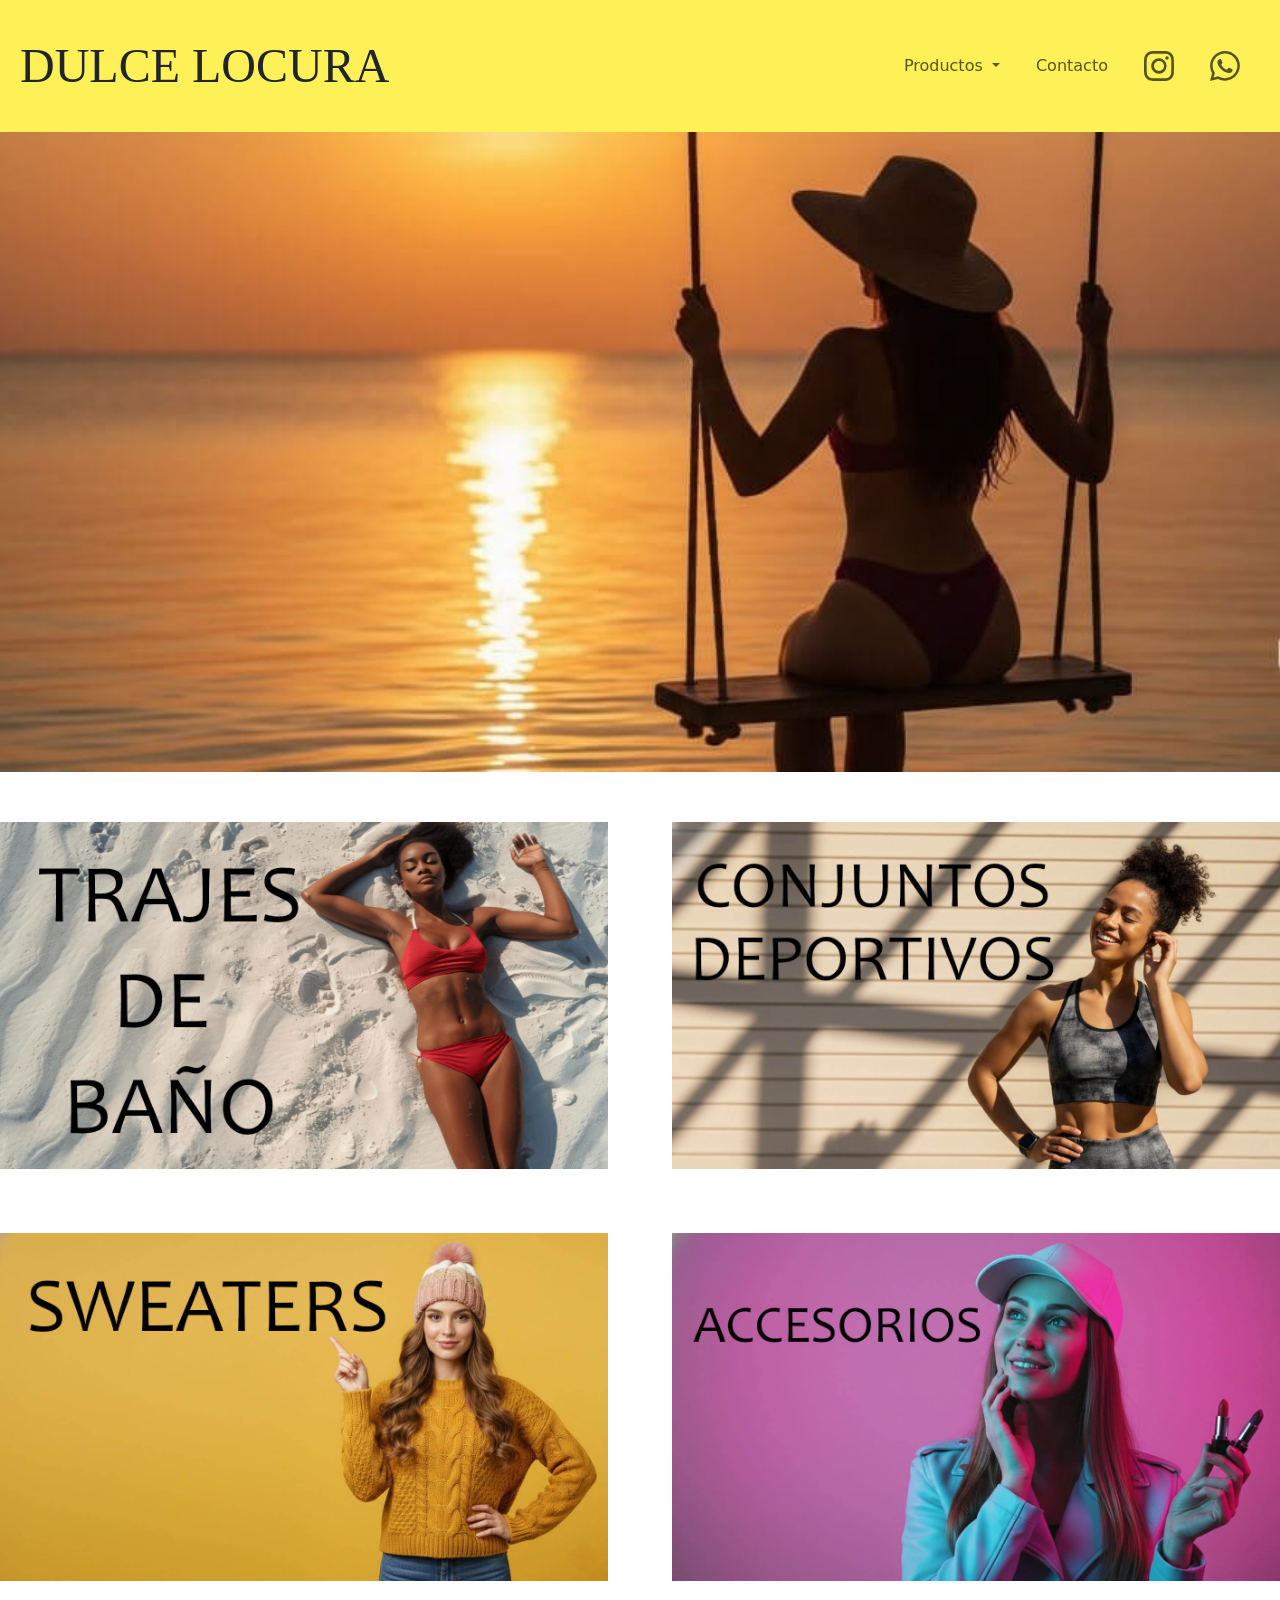
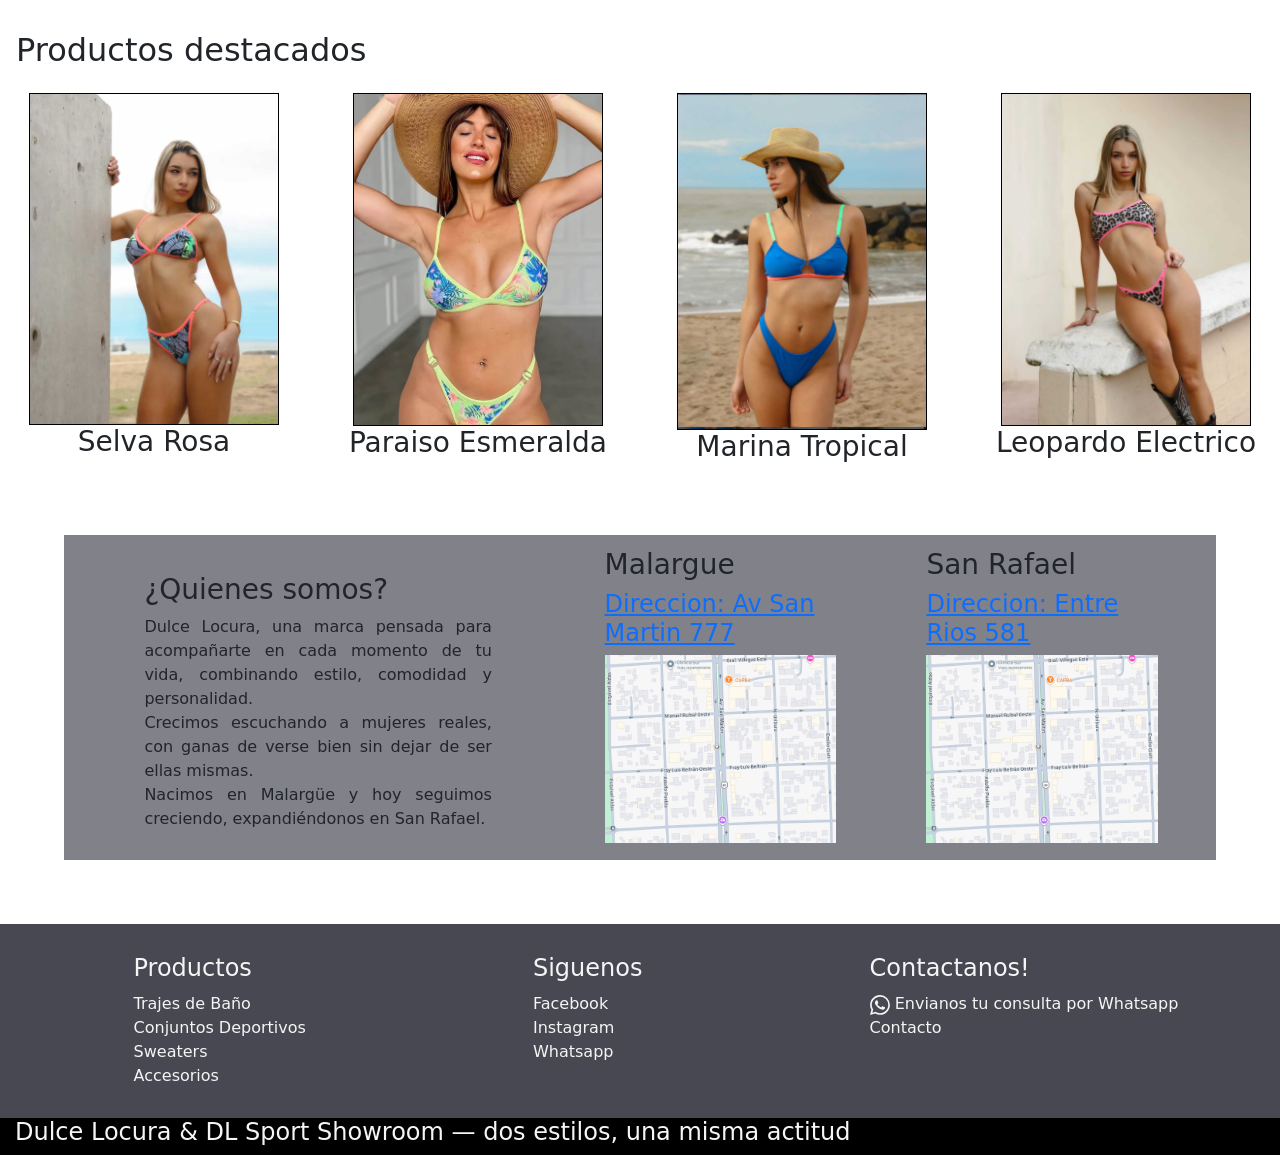
==== commit d2f586e0: "creo que esta toso listo para SEO" ====
--- a/index.html
+++ b/index.html
@@ -21,13 +21,14 @@
 
         <nav class="navbar navbar-expand navbar-light" > 
             <div class="container-fluid">
-                <ul class="navbar-nav ms-auto d-flex flex-row align-items-center">
+                <ul class="navbar-nav d-flex flex-row align-items-center">
                     <li class="nav-item dropdown">
                             <a class="nav-link dropdown-toggle" href="#" id="navbarDropdown" role="button" data-bs-toggle="dropdown" aria-expanded="false">
                             Productos
                             </a>
                             <ul class="dropdown-menu yellow-bg">
-                                       <li><a class="dropdown-item" href="pages/conjuntosdeportivos.html">Conjutos deportivos</a></li>
+                                <li><a class="dropdown-item" href="pages/trajesdebanio.html">Trajes de baño</a></li>
+                                <li><a class="dropdown-item" href="pages/conjuntosdeportivos.html">Conjutos deportivos</a></li>
                                 <li><a class="dropdown-item" href="pages/sweaters.html">Sweaters</a></li>
                                 <li><a class="dropdown-item" href="pages/accesorios.html">Accesorios</a></li>
                                 <li><hr class="dropdown-divider d-lg-none"></li>
--- a/css/main.css
+++ b/css/main.css
@@ -9,9 +9,9 @@
 
 /***HEADER**************************************************************************************/
 header .titulo-principal {
-  color: black;
-  font-family: Candara, Calibri, Segoe UI, Arial, sans-serif;
-  font-size: 4rem;
+  color: rgb(129, 72, 134);
+  font-family: Candara;
+  font-size: 3rem;
 }
 header {
   display: flex;
@@ -257,7 +257,8 @@
 /***TITULO PRINCIPAL*******************/
 @media (max-width: 768px) {
   header .titulo-principal {
-    font-size: 36px;
+    font-family: Candara;
+    font-size: 25px;
   }
 }
 /*************INDEX*****************/
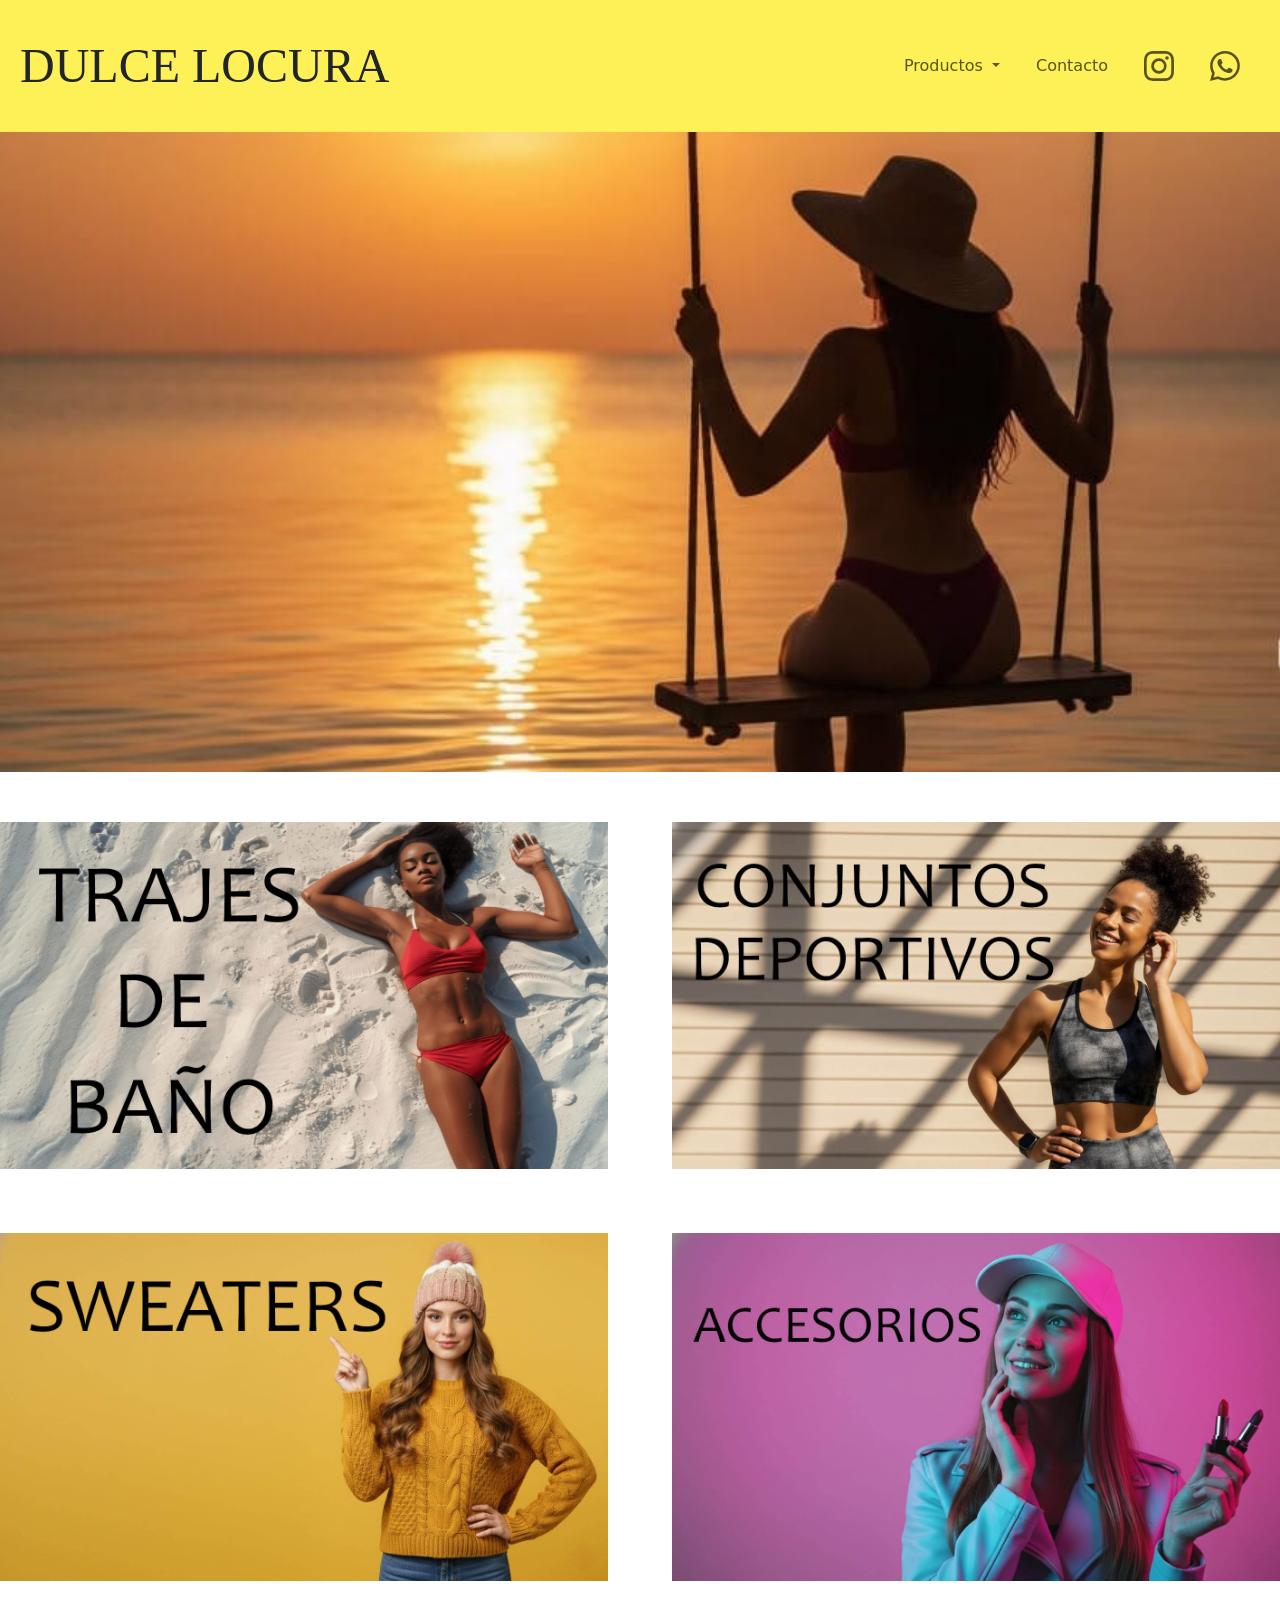
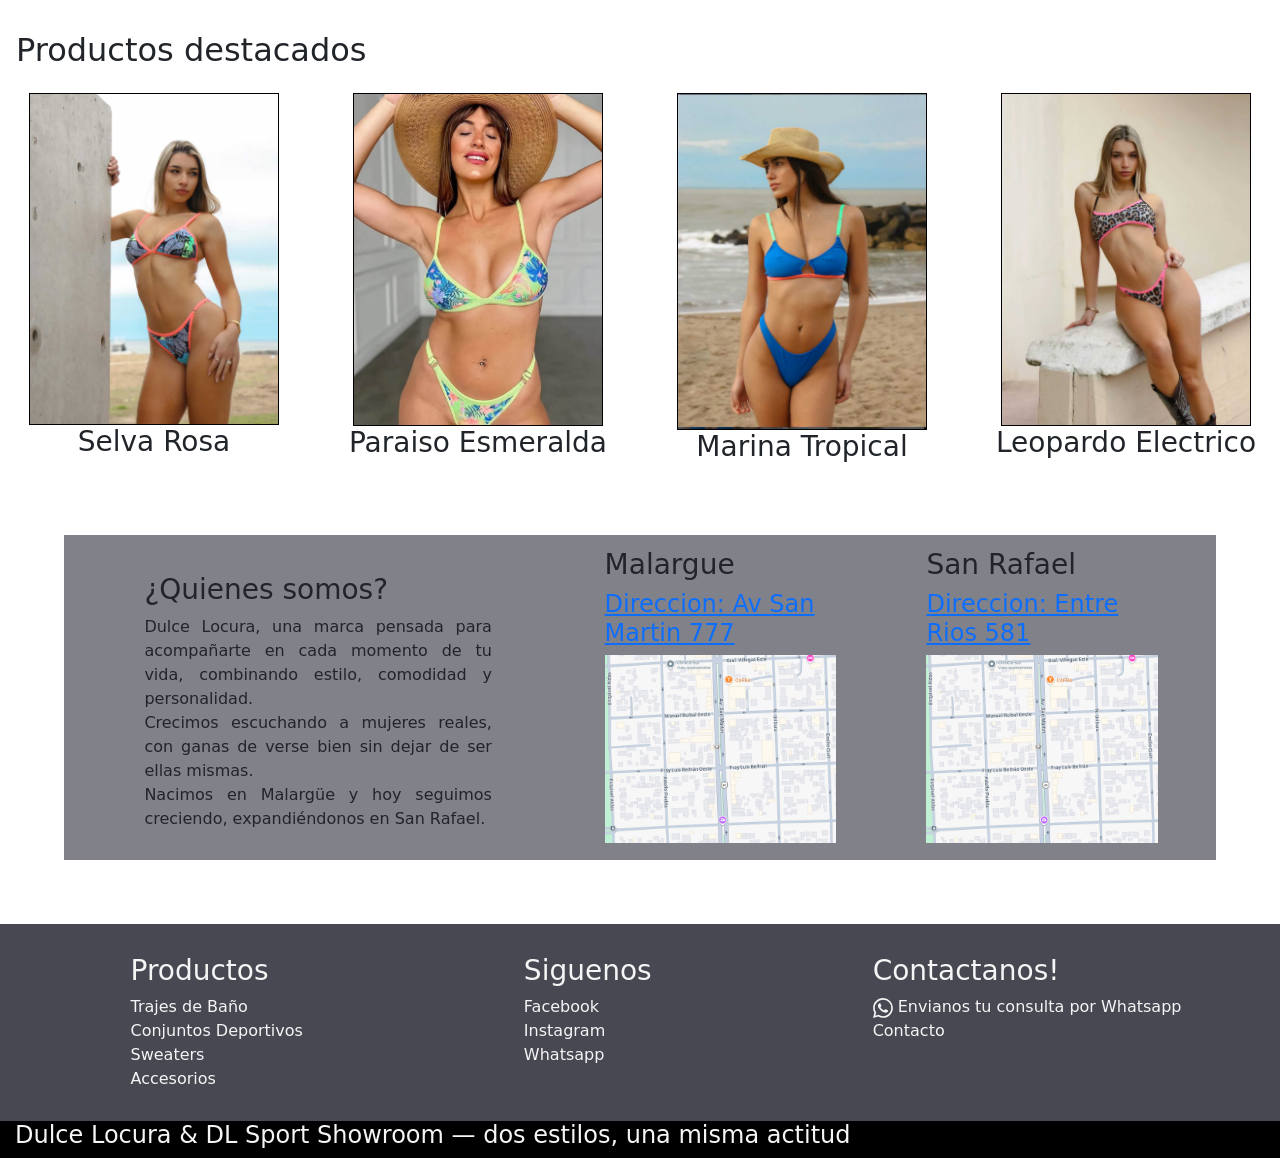
==== commit e472aad5: "modificando h1  portadas" ====
--- a/index.html
+++ b/index.html
@@ -5,8 +5,11 @@
     <meta name="viewport" content="width=device-width, initial-scale=1.0">
     
        
-    <title>Dulce Locura</title>
+    <title>Dulce Locura | Ropa femenina, trajes de baño y deportiva</title>
     <link rel="icon" href="imagenes/logo-DL.png" type="logo-DL.png">
+
+    <!-- Descripcion -->
+    <meta name="description" content="Ropa femenina en Dulce Locura: trajes de baño, ropa deportiva, sweaters y accesorios. Estilo, comodidad y diseño en Malargüe y San Rafael.">
 
     <!--acceso al CSS -->
     <link rel="stylesheet" href="css/main.css">
@@ -14,14 +17,17 @@
     <!-- link de bootsrapt, es un CSS que esta en la nube --> 
     <link href="https://cdn.jsdelivr.net/npm/bootstrap@5.3.8/dist/css/bootstrap.min.css" rel="stylesheet" integrity="sha384-sRIl4kxILFvY47J16cr9ZwB07vP4J8+LH7qKQnuqkuIAvNWLzeN8tE5YBujZqJLB" crossorigin="anonymous">
 
+</head>
+
  <body >
 
     <header>
-        <a class="titulo-principal text-decoration-none text-dark">DULCE LOCURA</a> <span></span>
+        <a class="titulo-principal text-decoration-none text-dark">DULCE LOCURA</a>
 
         <nav class="navbar navbar-expand navbar-light" > 
             <div class="container-fluid">
                 <ul class="navbar-nav d-flex flex-row align-items-center">
+                    
                     <li class="nav-item dropdown">
                             <a class="nav-link dropdown-toggle" href="#" id="navbarDropdown" role="button" data-bs-toggle="dropdown" aria-expanded="false">
                             Productos
@@ -31,199 +37,150 @@
                                 <li><a class="dropdown-item" href="pages/conjuntosdeportivos.html">Conjutos deportivos</a></li>
                                 <li><a class="dropdown-item" href="pages/sweaters.html">Sweaters</a></li>
                                 <li><a class="dropdown-item" href="pages/accesorios.html">Accesorios</a></li>
-                                <li><hr class="dropdown-divider d-lg-none"></li>
-                                <li><a class="dropdown-item d-lg-none" href="pages/contacto.html">Contacto</a></li> <!-- solo aparece en mq -->
+                                <li><hr class="dropdown-divider d-lg-none"></li><!-- solo aparece en mq-mobile -->
+                                <li><a class="dropdown-item d-lg-none" href="pages/contacto.html">Contacto</a></li> <!-- solo aparece en mq-mobile -->
                             </ul>
-                                 </li>   
-
-                    <li class="nav-item d-none d-lg-block"><!-- solo aparece en deskop -->
+                    </li>   
+
+                    <li class="nav-item d-none d-lg-block"><!-- CONTACTO, solo aparece en deskop -->
                         <a class="nav-link" href="pages/contacto.html">Contacto</a>
                     </li>
                           
-                    <li class="nav-item">
+                    <li class="nav-item"><!-- logo instagram -->
                         <a class="nav-link" href="https://www.instagram.com/dulcelocura96/" target="_blank">
                         <svg xmlns="http://www.w3.org/2000/svg" width="30" height="50" fill="currentColor" class="bi bi-instagram" viewBox="0 0 16 16">
                         <path d="M8 0C5.829 0 5.556.01 4.703.048 3.85.088 3.269.222 2.76.42a3.9 3.9 0 0 0-1.417.923A3.9 3.9 0 0 0 .42 2.76C.222 3.268.087 3.85.048 4.7.01 5.555 0 5.827 0 8.001c0 2.172.01 2.444.048 3.297.04.852.174 1.433.372 1.942.205.526.478.972.923 1.417.444.445.89.719 1.416.923.51.198 1.09.333 1.942.372C5.555 15.99 5.827 16 8 16s2.444-.01 3.298-.048c.851-.04 1.434-.174 1.943-.372a3.9 3.9 0 0 0 1.416-.923c.445-.445.718-.891.923-1.417.197-.509.332-1.09.372-1.942C15.99 10.445 16 10.173 16 8s-.01-2.445-.048-3.299c-.04-.851-.175-1.433-.372-1.941a3.9 3.9 0 0 0-.923-1.417A3.9 3.9 0 0 0 13.24.42c-.51-.198-1.092-.333-1.943-.372C10.443.01 10.172 0 7.998 0zm-.717 1.442h.718c2.136 0 2.389.007 3.232.046.78.035 1.204.166 1.486.275.373.145.64.319.92.599s.453.546.598.92c.11.281.24.705.275 1.485.039.843.047 1.096.047 3.231s-.008 2.389-.047 3.232c-.035.78-.166 1.203-.275 1.485a2.5 2.5 0 0 1-.599.919c-.28.28-.546.453-.92.598-.28.11-.704.24-1.485.276-.843.038-1.096.047-3.232.047s-2.39-.009-3.233-.047c-.78-.036-1.203-.166-1.485-.276a2.5 2.5 0 0 1-.92-.598 2.5 2.5 0 0 1-.6-.92c-.109-.281-.24-.705-.275-1.485-.038-.843-.046-1.096-.046-3.233s.008-2.388.046-3.231c.036-.78.166-1.204.276-1.486.145-.373.319-.64.599-.92s.546-.453.92-.598c.282-.11.705-.24 1.485-.276.738-.034 1.024-.044 2.515-.045zm4.988 1.328a.96.96 0 1 0 0 1.92.96.96 0 0 0 0-1.92m-4.27 1.122a4.109 4.109 0 1 0 0 8.217 4.109 4.109 0 0 0 0-8.217m0 1.441a2.667 2.667 0 1 1 0 5.334 2.667 2.667 0 0 1 0-5.334"/>
                         </svg></a>
-                    </li>           
-                    <li class="nav-item"> 
+                    </li> 
+
+                    <li class="nav-item"> <!-- logo wps -->
                         <a  class="nav-link" href="https://web.whatsapp.com/" target="_blank"> 
                         <svg width="30" height="100" fill="currentColor" viewBox="0 0 16 16">
                         <path d="M13.601 2.326A7.85 7.85 0 0 0 7.994 0C3.627 0 .068 3.558.064 7.926c0 1.399.366 2.76 1.057 3.965L0 16l4.204-1.102a7.9 7.9 0 0 0 3.79.965h.004c4.368 0 7.926-3.558 7.93-7.93A7.9 7.9 0 0 0 13.6 2.326zM7.994 14.521a6.6 6.6 0 0 1-3.356-.92l-.24-.144-2.494.654.666-2.433-.156-.251a6.56 6.56 0 0 1-1.007-3.505c0-3.626 2.957-6.584 6.591-6.584a6.56 6.56 0 0 1 4.66 1.931 6.56 6.56 0 0 1 1.928 4.66c-.004 3.639-2.961 6.592-6.592 6.592m3.615-4.934c-.197-.099-1.17-.578-1.353-.646-.182-.065-.315-.099-.445.099-.133.197-.513.646-.627.775-.114.133-.232.148-.43.05-.197-.1-.836-.308-1.592-.985-.59-.525-.985-1.175-1.103-1.372-.114-.198-.011-.304.088-.403.087-.088.197-.232.296-.346.1-.114.133-.198.198-.33.065-.134.034-.248-.015-.347-.05-.099-.445-1.076-.612-1.47-.16-.389-.323-.335-.445-.34-.114-.007-.247-.007-.38-.007a.73.73 0 0 0-.529.247c-.182.198-.691.677-.691 1.654s.71 1.916.81 2.049c.098.133 1.394 2.132 3.383 2.992.47.205.84.326 1.129.418.475.152.904.129 1.246.08.38-.058 1.171-.48 1.338-.943.164-.464.164-.86.114-.943-.049-.084-.182-.133-.38-.232"/></svg> </a> 
-                    </li>       
+                    </li>  
+
                 </ul>
-            </div>
-        
+            </div>        
         </nav>   
-<!--  <a class="titulo-principal">DULCE LOCURA</a>   
-
-        <nav class="navbar navbar-expand navbar-light" > 
-            <div class="container-fluid">
-                <ul class="navbar-nav ms-auto d-flex flex-row align-items-center">
-                    <li class="nav-item dropdown">
-                            <a class="nav-link dropdown-toggle" href="#" id="navbarDropdown" role="button" data-bs-toggle="dropdown" aria-expanded="false">
-                            Productos
-                            </a>
-                            <ul class="dropdown-menu yellow-bg">
-                                <li><a class="dropdown-item" href="pages/trajesdebanio.html">Trajes de baño</a></li>
-                                <li><a class="dropdown-item" href="pages/conjuntosdeportivos.html">Conjuntos deportivos</a></li>
-                                <li><a class="dropdown-item" href="pages/sweaters.html">Sweaters</a></li>
-                                <li><a class="dropdown-item" href="pages/accesorios.html">Accesorios</a></li>
-                                <li><hr class="dropdown-divider d-lg-none"></li>
-                                <li><a class="dropdown-item d-lg-none" href="pages/contacto.html">Contacto</a></li> <!-- solo aparece en mq -->
-                            <!-- </ul> 
-                    </li>   
-
-                    <li class="nav-item d-none d-lg-block"><!-- solo aparece en deskop -->
-                        <!-- <a class="nav-link" href="pages/contacto.html">Contacto</a> -->
-                    <!-- </li> 
-                          
-
-                    
-                    <li class="nav-item"> 
-                        <a class="nav-link" href="https://www.instagram.com/dulcelocura96/" target="_blank">
-                        <svg xmlns="http://www.w3.org/2000/svg" width="25" height="50" fill="currentColor" class="bi bi-instagram" viewBox="0 0 16 16">
-                        <path d="M8 0C5.829 0 5.556.01 4.703.048 3.85.088 3.269.222 2.76.42a3.9 3.9 0 0 0-1.417.923A3.9 3.9 0 0 0 .42 2.76C.222 3.268.087 3.85.048 4.7.01 5.555 0 5.827 0 8.001c0 2.172.01 2.444.048 3.297.04.852.174 1.433.372 1.942.205.526.478.972.923 1.417.444.445.89.719 1.416.923.51.198 1.09.333 1.942.372C5.555 15.99 5.827 16 8 16s2.444-.01 3.298-.048c.851-.04 1.434-.174 1.943-.372a3.9 3.9 0 0 0 1.416-.923c.445-.445.718-.891.923-1.417.197-.509.332-1.09.372-1.942C15.99 10.445 16 10.173 16 8s-.01-2.445-.048-3.299c-.04-.851-.175-1.433-.372-1.941a3.9 3.9 0 0 0-.923-1.417A3.9 3.9 0 0 0 13.24.42c-.51-.198-1.092-.333-1.943-.372C10.443.01 10.172 0 7.998 0zm-.717 1.442h.718c2.136 0 2.389.007 3.232.046.78.035 1.204.166 1.486.275.373.145.64.319.92.599s.453.546.598.92c.11.281.24.705.275 1.485.039.843.047 1.096.047 3.231s-.008 2.389-.047 3.232c-.035.78-.166 1.203-.275 1.485a2.5 2.5 0 0 1-.599.919c-.28.28-.546.453-.92.598-.28.11-.704.24-1.485.276-.843.038-1.096.047-3.232.047s-2.39-.009-3.233-.047c-.78-.036-1.203-.166-1.485-.276a2.5 2.5 0 0 1-.92-.598 2.5 2.5 0 0 1-.6-.92c-.109-.281-.24-.705-.275-1.485-.038-.843-.046-1.096-.046-3.233s.008-2.388.046-3.231c.036-.78.166-1.204.276-1.486.145-.373.319-.64.599-.92s.546-.453.92-.598c.282-.11.705-.24 1.485-.276.738-.034 1.024-.044 2.515-.045zm4.988 1.328a.96.96 0 1 0 0 1.92.96.96 0 0 0 0-1.92m-4.27 1.122a4.109 4.109 0 1 0 0 8.217 4.109 4.109 0 0 0 0-8.217m0 1.441a2.667 2.667 0 1 1 0 5.334 2.667 2.667 0 0 1 0-5.334"/>
-                        </svg></a>
-                    </li>           
-                    <li class="nav-item"> 
-                        <a  class="nav-link" href="https://web.whatsapp.com/" target="_blank"> 
-                        <svg width="25" height="100" fill="currentColor" viewBox="0 0 16 16">
-                        <path d="M13.601 2.326A7.85 7.85 0 0 0 7.994 0C3.627 0 .068 3.558.064 7.926c0 1.399.366 2.76 1.057 3.965L0 16l4.204-1.102a7.9 7.9 0 0 0 3.79.965h.004c4.368 0 7.926-3.558 7.93-7.93A7.9 7.9 0 0 0 13.6 2.326zM7.994 14.521a6.6 6.6 0 0 1-3.356-.92l-.24-.144-2.494.654.666-2.433-.156-.251a6.56 6.56 0 0 1-1.007-3.505c0-3.626 2.957-6.584 6.591-6.584a6.56 6.56 0 0 1 4.66 1.931 6.56 6.56 0 0 1 1.928 4.66c-.004 3.639-2.961 6.592-6.592 6.592m3.615-4.934c-.197-.099-1.17-.578-1.353-.646-.182-.065-.315-.099-.445.099-.133.197-.513.646-.627.775-.114.133-.232.148-.43.05-.197-.1-.836-.308-1.592-.985-.59-.525-.985-1.175-1.103-1.372-.114-.198-.011-.304.088-.403.087-.088.197-.232.296-.346.1-.114.133-.198.198-.33.065-.134.034-.248-.015-.347-.05-.099-.445-1.076-.612-1.47-.16-.389-.323-.335-.445-.34-.114-.007-.247-.007-.38-.007a.73.73 0 0 0-.529.247c-.182.198-.691.677-.691 1.654s.71 1.916.81 2.049c.098.133 1.394 2.132 3.383 2.992.47.205.84.326 1.129.418.475.152.904.129 1.246.08.38-.058 1.171-.48 1.338-.943.164-.464.164-.86.114-.943-.049-.084-.182-.133-.38-.232"/></svg> </a> 
-                    </li>   
-                      
-                </ul>
-            </div>
-        
-        </nav>   -->
     </header>
 
     <main>
 
+        <h1 class="visually-hidden">Ropa femenina</h1>
+
         <section class="portada">
-            <!-- <img src="imagenes/MenuPrincipal/portada1.jpeg" alt="Portada principal"> -->
-            <!-- <h2 class="estilo_verano">Summer vibes</h2> -->
 
             <!-- bootstrap carrousel -->
             <div id="carouselExampleInterval" class="carousel slide" data-bs-ride="carousel">
                 <div class="carousel-inner">
                     <div class="carousel-item active" data-bs-interval="3000">
-                        <img src="imagenes/MenuPrincipal/portada1.jpeg" class="d-block w-100" alt="Portada1">
+                        <img src="imagenes/MenuPrincipal/portada1.jpeg" class="d-block w-100" alt="Mayas femenina, playa y verano">
                     </div>
                     <div class="carousel-item" data-bs-interval="2000">
-                        <img src="imagenes/MenuPrincipal/portada2.png" class="d-block w-100" alt="Portada2">
+                        <img src="imagenes/MenuPrincipal/portada2.png" class="d-block w-100" alt="Ropa deportiva femenina">
                     </div>
                     <div class="carousel-item" data-bs-interval="2000">
-                        <img src="imagenes/MenuPrincipal/portada3.png" class="d-block w-100" alt="Portada3">
-                    </div>
-                    <div class="carousel-item" data-bs-interval="3000">
-                        <img src="imagenes/MenuPrincipal/portada4.png" class="d-block w-100" alt="Portada4">
-                    </div>
-                    <div class="carousel-item" data-bs-interval="3000">
-                        <img src="imagenes/MenuPrincipal/portada5.png" class="d-block w-100" alt="Portada5">
-                    </div>
-                    <div class="carousel-item" data-bs-interval="3000">
-                        <img src="imagenes/MenuPrincipal/portada6.png" class="d-block w-100" alt="Portada6">
-                    </div>
-                    <div class="carousel-item" data-bs-interval="3000">
-                        <img src="imagenes/MenuPrincipal/portada7.png" class="d-block w-100" alt="Portada7">
-                    </div>
-                    <div class="carousel-item" data-bs-interval="3000">
-                        <img src="imagenes/MenuPrincipal/portada8.png" class="d-block w-100" alt="Portada8">
-                    </div>
-                    <div class="carousel-item" data-bs-interval="3000">
-                        <img src="imagenes/MenuPrincipal/portada9.png" class="d-block w-100" alt="Portada9">
+                        <img src="imagenes/MenuPrincipal/portada3.png" class="d-block w-100" alt="Ropa cómoda de exterior femenina">
+                    </div>
+                    <div class="carousel-item" data-bs-interval="3000">
+                        <img src="imagenes/MenuPrincipal/portada4.png" class="d-block w-100" alt="Ropa para correr femenina">
+                    </div>
+                    <div class="carousel-item" data-bs-interval="3000">
+                        <img src="imagenes/MenuPrincipal/portada5.png" class="d-block w-100" alt="Trajes de baño femeninos para verano, mar y playa">
+                    </div>
+                    <div class="carousel-item" data-bs-interval="3000">
+                        <img src="imagenes/MenuPrincipal/portada6.png" class="d-block w-100" alt="Ropa de invierno femenina">
+                    </div>
+                    <div class="carousel-item" data-bs-interval="3000">
+                        <img src="imagenes/MenuPrincipal/portada7.png" class="d-block w-100" alt="Ropa de gimnasio femenina">
+                    </div>
+                    <div class="carousel-item" data-bs-interval="3000">
+                        <img src="imagenes/MenuPrincipal/portada8.png" class="d-block w-100" alt="Ropa de ciclismo femenina">
+                    </div>
+                    <div class="carousel-item" data-bs-interval="3000">
+                        <img src="imagenes/MenuPrincipal/portada9.png" class="d-block w-100" alt="Ropa de baño y diversión femenina">
                     </div>
                 </div>
             </div>
+
         </section>
-        
-
-
 
         <nav class="menu-principal">
+
             <!-- MENU PARA ACCEDER A LOS TRAJES DE BAÑO -->
             <div class="menu-trajes-de-banio">
                     <a href="pages/trajesdebanio.html">
                      <!-- la clase "menu" principal es para expandir las imagenes del menu cuando pasa el mouse -->
-                    <img src="imagenes/MenuPrincipal/trajesdebanio.png"  alt="Portada traje de banio"   > </a>
+                    <img src="imagenes/MenuPrincipal/trajesdebanio.png"  alt="trajes de playa femeninos" > </a>
             </div>
 
             <!-- MENU PARA ACCEDER A LOS CONJUNTOS DEPORTIVOS -->
             <div class="menu-conjuntos-deportivos">
                 <a href="pages/conjuntosdeportivos.html" >
-                <img src="imagenes/MenuPrincipal/conjuntosdeportivos.jpeg" alt="Portada conjunto deportivo"  ></a>                    
+                <img src="imagenes/MenuPrincipal/conjuntosdeportivos.jpeg" alt="conjunto deportivos femeninos"  ></a>                    
             </div>
 
             <!-- MENU PARA ACCEDER A LOS SWEATERS -->
             <div class="menu-sweaters">
                 <a href="pages/sweaters.html" >
-                <img src="imagenes/MenuPrincipal/sweaters.jpeg"  alt="Portada sweatter"  ></a>                    
+                <img src="imagenes/MenuPrincipal/sweaters.jpeg"  alt="sweatter femeninos"  ></a>                    
             </div>
 
             <!-- MENU PARA ACCEDER A LOS ACCESORIOS -->
             <div class="menu-accesorios">
                 <a href="pages/accesorios.html" >                    
-                <img src="imagenes/MenuPrincipal/accesorios.jpeg"  alt="Portada accesorios"  ></a>                                 
+                <img src="imagenes/MenuPrincipal/accesorios.jpeg"  alt="accesorios femeninos"  ></a>                                 
             </div>
 
         </nav>
 
 
-        <h2 class="ps-3 pb-3">Productos destacados</h2>   <!-- estoy usando bootstrap -->
+        <h2 class="ps-3 pb-3">Productos destacados</h2>   <!-- Menu productos destacados-->
 
         <div class="menu-productos-destacados">
 
 
             <article>
-
-                <img src="imagenes/ProductosDestacados/SelvaRosa.jpeg " class="productos-destacados img-fluid" alt="destacados"  height:auto;" >
+                <img src="imagenes/ProductosDestacados/SelvaRosa.jpeg " class="productos-destacados img-fluid" alt="traje de baño rosa y gris"  height:auto;" >
                 <h3>Selva Rosa</h3>
-                
-            </article>
-
-            <article>
-
-                <img src="imagenes/ProductosDestacados/ParaisoEsmeralda.jpeg" class="productos-destacados img-fluid" alt="destacados"  height:auto;" >
-                <h3>Paraiso Esmeralda</h3>
-                
-            </article>
-
-            <article>
-
-                <img src="imagenes/ProductosDestacados/MarinaTropical.jpeg" class="productos-destacados img-fluid" alt="destacados"  height:auto;" >
-                <h3>Marina Tropical</h3>
-                
-            </article>
-
-            <article>
-
-                <img src="imagenes/ProductosDestacados/LeopardoElectrico.jpeg" class="productos-destacados img-fluid" alt="destacados"  height:auto;" >
-                <h3>Leopardo Electrico</h3>
-                
+            </article>
+
+            <article>
+                <img src="imagenes/ProductosDestacados/ParaisoEsmeralda.jpeg" class="productos-destacados img-fluid" alt="traje de baño verde y azul"  height:auto;" >
+                <h3>Paraiso Esmeralda</h3>                
+            </article>
+
+            <article>
+                <img src="imagenes/ProductosDestacados/MarinaTropical.jpeg" class="productos-destacados img-fluid" alt="traje de baño azul"  height:auto;" >
+                <h3>Marina Tropical</h3>                
+            </article>
+
+            <article>
+                <img src="imagenes/ProductosDestacados/LeopardoElectrico.jpeg" class="productos-destacados img-fluid" alt="traje de baño animal print y rosa"  height:auto;" >
+                <h3>Leopardo Electrico</h3>                
             </article>
 
         </div>
 
-        <section class="quienes-somos">
+        <section class="quienes-somos"> <!-- Menu de quienes somos-->
 
             <div class="descripcion">
                 <h3>¿Quienes somos?</h3>
-                <p >Dulce Locura, una marca pensada para acompañarte en cada momento de tu vida, combinando estilo, comodidad y personalidad.<span></span>Crecimos escuchando a mujeres reales, con ganas de verse bien sin dejar de ser ellas mismas.</span><span>Nacimos en Malargüe y hoy seguimos creciendo, expandiéndonos en San Rafael.</p>
+                <p >Dulce Locura, una marca pensada para acompañarte en cada momento de tu vida, combinando estilo, comodidad y personalidad.<span></span>Crecimos escuchando a mujeres reales, con ganas de verse bien sin dejar de ser ellas mismas.<span></span>Nacimos en Malargüe y hoy seguimos creciendo, expandiéndonos en San Rafael.</p>
             </div>
             
             <div class="ubicacion">
                 <h3>Malargue</h3>
                 <a href="https://www.google.com/maps/@-35.4730812,-69.585825,18.52z?entry=ttu&g_ep=EgoyMDI2MDEyOC4wIKXMDSoASAFQAw%3D%3D" target="_blank">
                 <h4>Direccion: Av San Martin 777</h4></a>
-                <img src="imagenes/Mapas/Malargue.png" alt="MalargueMap">
+                <img src="imagenes/Mapas/Malargue.png" alt="Malargue">
             </div>
             
             <div class="ubicacion">
                 <h3>San Rafael</h3>
                 <a href="https://www.google.com/maps/place/34%C2%B037'04.5%22S+68%C2%B020'15.0%22W/@-34.6185085,-68.3403719,17.38z/data=!4m4!3m3!8m2!3d-34.61792!4d-68.337509?entry=ttu&g_ep=EgoyMDI2MDEyOC4wIKXMDSoASAFQAw%3D%3D" target="_blank">
                 <h4>Direccion: Entre Rios 581</h4></a>
-                <img src="imagenes/Mapas/Malargue.png" alt="MalargueMap">
+                <img src="imagenes/Mapas/Malargue.png" alt="San Rafael">
             </div>
             <!-- falta agregar dibujo de mapas -->
 
@@ -236,7 +193,7 @@
     <section class="menu-abajo">
         
         <ul>
-            <li><h4>Productos</h4></li>
+            <li><h3>Productos</h3></li>
             <li><a href="pages/trajesdebanio.html" class="pie-de-pagina">Trajes de Baño</a></li>
             <li><a href="pages/conjuntosdeportivos.html" class="pie-de-pagina">Conjuntos Deportivos</a></li>
             <li><a href="pages/sweaters.html" class="pie-de-pagina">Sweaters</a></li>
@@ -245,14 +202,14 @@
 
         
         <ul>
-            <li><h4>Siguenos</h4></li>
+            <li><h3>Siguenos</h3></li>
             <li><a href="https://www.facebook.com/" class="pie-de-pagina" target="_blank">Facebook</a></li>
             <li><a href="https://www.instagram.com/dulcelocura96/" class="pie-de-pagina" target="_blank">Instagram</a></li>
             <li><a href="https://web.whatsapp.com/"  class="pie-de-pagina" target="_blank">Whatsapp</a></li>               
         </ul>
 
          <ul>
-            <li><h4>Contactanos!</h4></li>
+            <li><h3>Contactanos!</h3></li>
             <a href="https://web.whatsapp.com/" class="pie-de-pagina"  target="_blank">
                 <!-- <svg xmlns="http://www.w3.org/2000/svg"  width="10"  height="10"  fill="currentColor"  viewBox="0 0 16 16"> -->
                 <!-- <path d="M13.601 2.326A7.85 7.85 0 0 0 7.994 0C3.627 0 .068 3.558.064 7.926c0 1.399.366 2.76 1.057 3.965L0 16l4.204-1.102a7.9 7.9 0 0 0 3.79.965h.004c4.368 0 7.926-3.558 7.93-7.93A7.9 7.9 0 0 0 13.6 2.326z"/></svg> -->
--- a/css/main.css
+++ b/css/main.css
@@ -42,6 +42,43 @@
   background-color: #e4e4db;
 }
 
+main .portada-traje-de-banio {
+  position: relative;
+}
+main .portada-traje-de-banio img {
+  width: 100%;
+  height: auto;
+  display: block;
+}
+main .titulo-portada-trajes-de-baño {
+  position: absolute;
+  top: 18%;
+  left: 5%;
+  font-size: 4rem;
+  font-weight: 500;
+  color: black;
+  letter-spacing: 5px;
+}
+main .portada-sweaters {
+  position: relative;
+}
+main .portada-sweaters img {
+  width: 100%;
+  height: auto;
+  display: block;
+}
+main {
+  /* H1 sobre la imagen */
+}
+main .titulo-portada-sweater {
+  position: absolute;
+  top: 30%;
+  left: 5%;
+  font-size: 4rem;
+  font-weight: 500;
+  color: black;
+  letter-spacing: 5px;
+}
 main section img .portada {
   width: 100%;
   height: auto;
@@ -261,6 +298,13 @@
     font-size: 25px;
   }
 }
+@media (max-width: 768px) {
+  main .titulo-portada {
+    font-size: 2rem;
+    top: 20%;
+    left: 5%;
+  }
+}
 /*************INDEX*****************/
 @media (max-width: 768px) {
   main .menu-principal {
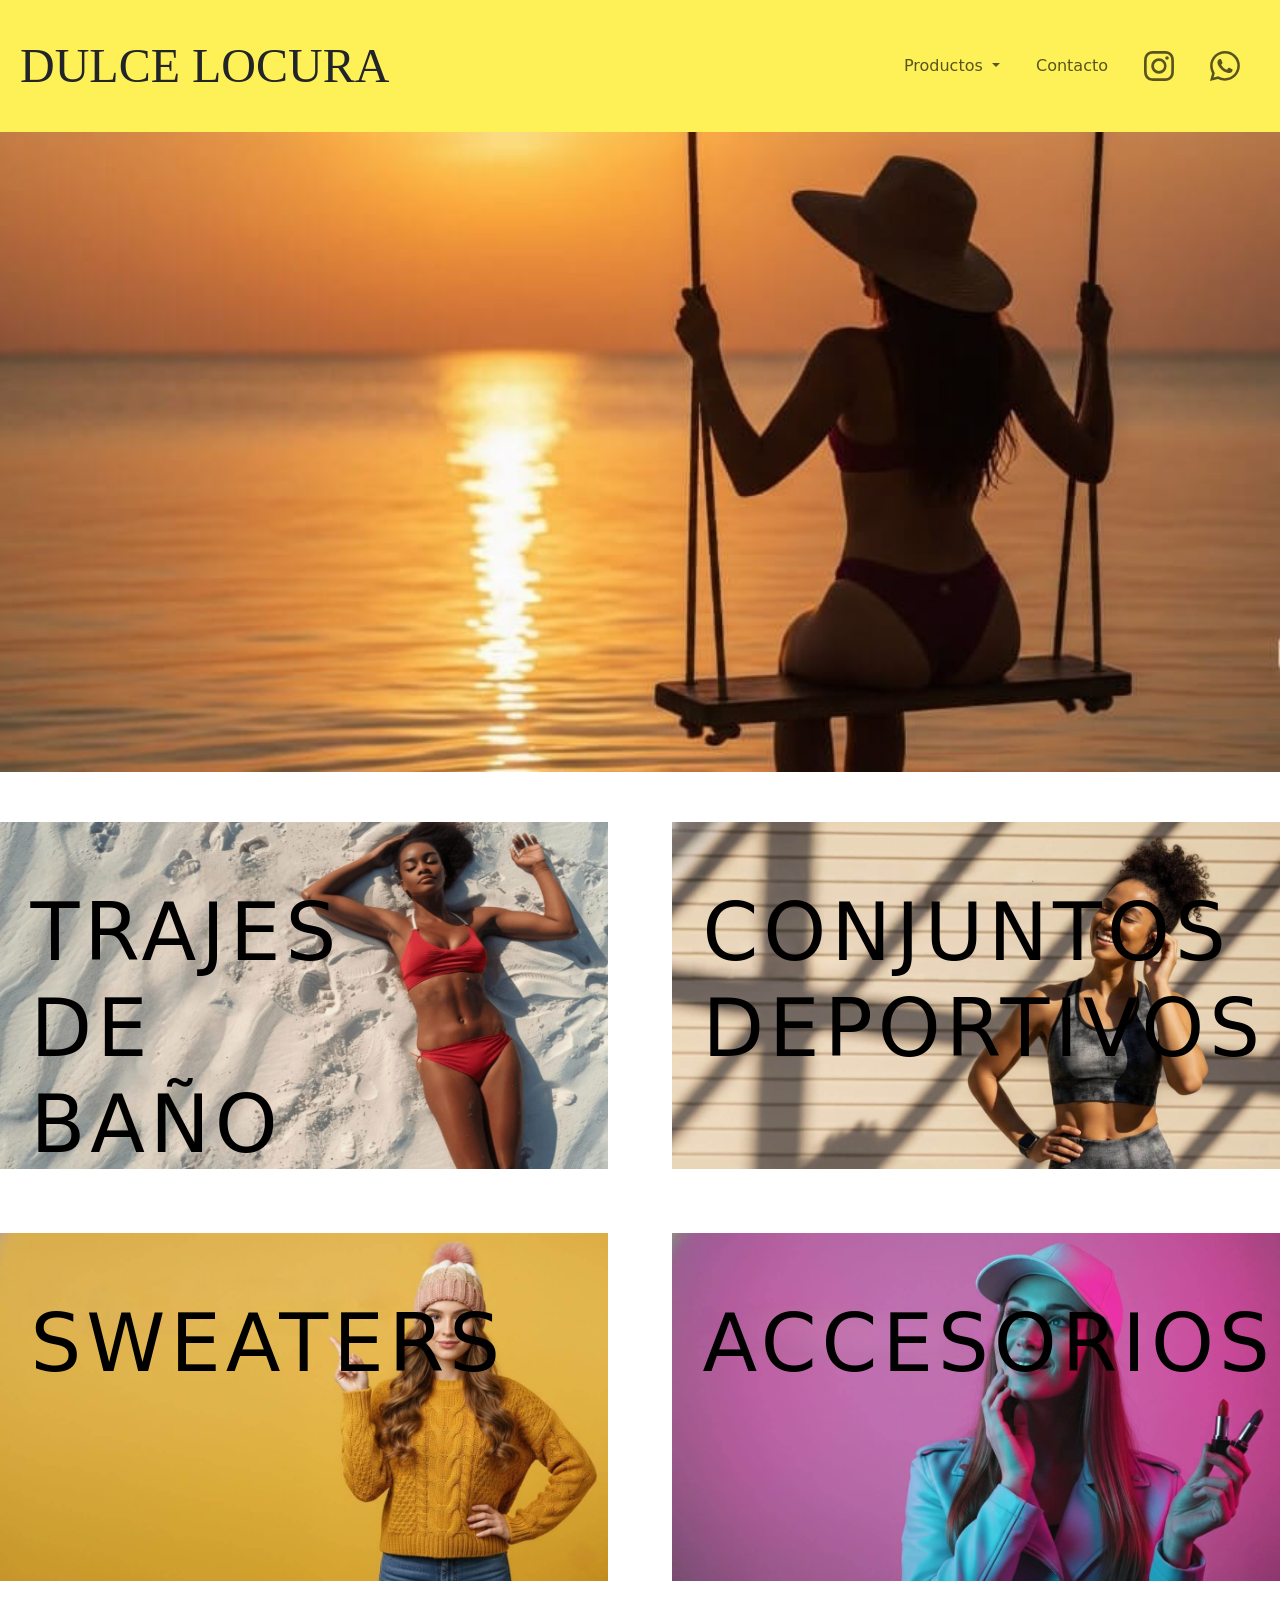
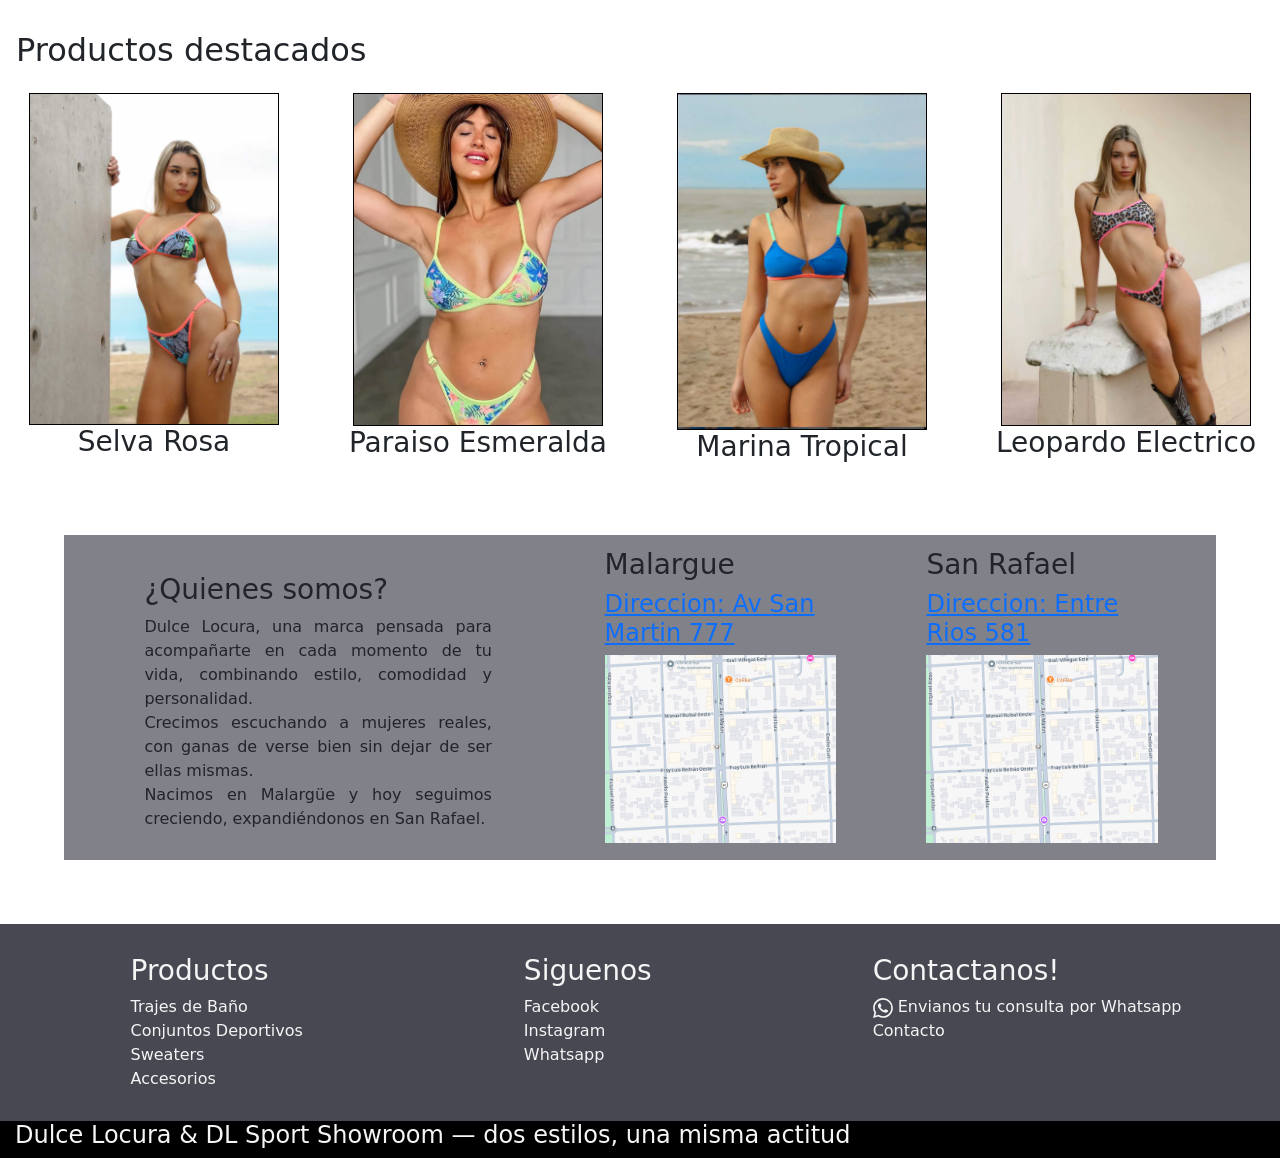
==== commit 9cee533b: "terminando semantica en index" ====
--- a/index.html
+++ b/index.html
@@ -109,27 +109,31 @@
 
             <!-- MENU PARA ACCEDER A LOS TRAJES DE BAÑO -->
             <div class="menu-trajes-de-banio">
-                    <a href="pages/trajesdebanio.html">
-                     <!-- la clase "menu" principal es para expandir las imagenes del menu cuando pasa el mouse -->
-                    <img src="imagenes/MenuPrincipal/trajesdebanio.png"  alt="trajes de playa femeninos" > </a>
+                <a href="pages/trajesdebanio.html">
+                <!-- la clase "menu" principal es para expandir las imagenes del menu cuando pasa el mouse -->
+                <img src="imagenes/MenuPrincipal/trajesdebanio.jpeg"  alt="trajes de playa femeninos" > 
+                <h2 class="titulo-menu-trajes-de-banio"><span>TRAJES</span><span>DE</span><span>BAÑO</span></h2></a>
             </div>
 
             <!-- MENU PARA ACCEDER A LOS CONJUNTOS DEPORTIVOS -->
             <div class="menu-conjuntos-deportivos">
                 <a href="pages/conjuntosdeportivos.html" >
-                <img src="imagenes/MenuPrincipal/conjuntosdeportivos.jpeg" alt="conjunto deportivos femeninos"  ></a>                    
+                <img src="imagenes/MenuPrincipal/conjuntosdeportivos.jpeg" alt="conjunto deportivos femeninos">                   
+                <h2 class="titulo-menu-conjuntos-deportivos"><span>CONJUNTOS</span><span>DEPORTIVOS</span></h2></a>
             </div>
 
             <!-- MENU PARA ACCEDER A LOS SWEATERS -->
             <div class="menu-sweaters">
                 <a href="pages/sweaters.html" >
-                <img src="imagenes/MenuPrincipal/sweaters.jpeg"  alt="sweatter femeninos"  ></a>                    
+                <img src="imagenes/MenuPrincipal/sweaters.jpeg"  alt="sweatter femeninos">                    
+                <h2 class="titulo-menu-sweaters">SWEATERS</h2></a>
             </div>
 
             <!-- MENU PARA ACCEDER A LOS ACCESORIOS -->
             <div class="menu-accesorios">
                 <a href="pages/accesorios.html" >                    
-                <img src="imagenes/MenuPrincipal/accesorios.jpeg"  alt="accesorios femeninos"  ></a>                                 
+                <img src="imagenes/MenuPrincipal/accesorios.jpeg"  alt="accesorios femeninos" >                                 
+                <h2 class="titulo-menu-accesorios">ACCESORIOS</h2></a>
             </div>
 
         </nav>
--- a/css/main.css
+++ b/css/main.css
@@ -37,44 +37,88 @@
 }
 
 /**FIN HEADER*****************************************************************************/
-/*********FONDO PAGINA CONTACTO****************/
-.bg-contacto {
-  background-color: #e4e4db;
-}
-
-main .portada-traje-de-banio {
-  position: relative;
-}
-main .portada-traje-de-banio img {
-  width: 100%;
-  height: auto;
-  display: block;
-}
-main .titulo-portada-trajes-de-baño {
+main {
+  /***para acomodar "TRAJES DE BAÑO" dentro de la casilla, en la pagina del Index*/
+}
+main .menu-trajes-de-banio {
+  position: relative;
+}
+main .menu-trajes-de-banio img {
+  width: 100%;
+  height: auto;
+  display: block;
+}
+main .titulo-menu-trajes-de-banio {
   position: absolute;
   top: 18%;
   left: 5%;
-  font-size: 4rem;
+  font-size: 5rem;
   font-weight: 500;
   color: black;
   letter-spacing: 5px;
 }
-main .portada-sweaters {
-  position: relative;
-}
-main .portada-sweaters img {
-  width: 100%;
-  height: auto;
-  display: block;
-}
-main {
-  /* H1 sobre la imagen */
-}
-main .titulo-portada-sweater {
-  position: absolute;
-  top: 30%;
-  left: 5%;
-  font-size: 4rem;
+main .titulo-menu-trajes-de-banio span {
+  display: block; /*hace que el "CONJUNTOs DEPORTIVO" este en dos renglones*/
+}
+main {
+  /***para acomodar "CONJUNTOS DEPORTIVOS" dentro de la casilla, en la pagina del Index*/
+}
+main .menu-conjuntos-deportivos {
+  position: relative;
+}
+main .menu-conjuntos-deportivos img {
+  width: 100%;
+  height: auto;
+  display: block;
+}
+main .titulo-menu-conjuntos-deportivos {
+  position: absolute;
+  top: 18%;
+  left: 5%;
+  font-size: 5rem;
+  font-weight: 500;
+  color: black;
+  letter-spacing: 5px;
+}
+main .titulo-menu-conjuntos-deportivos span {
+  display: block; /*hace que el "CONJUNTOs DEPORTIVO" este en dos renglones*/
+}
+main {
+  /***para acomodar "SWEATERS" dentro de la casilla, en la pagina del Index*/
+}
+main .menu-sweaters {
+  position: relative;
+}
+main .menu-sweaters img {
+  width: 100%;
+  height: auto;
+  display: block;
+}
+main .titulo-menu-sweaters {
+  position: absolute;
+  top: 18%;
+  left: 5%;
+  font-size: 5rem;
+  font-weight: 500;
+  color: black;
+  letter-spacing: 5px;
+}
+main {
+  /***para acomodar "ACCESORIOS" dentro de la casilla, en la pagina del Index*/
+}
+main .menu-accesorios {
+  position: relative;
+}
+main .menu-accesorios img {
+  width: 100%;
+  height: auto;
+  display: block;
+}
+main .titulo-menu-accesorios {
+  position: absolute;
+  top: 18%;
+  left: 5%;
+  font-size: 5rem;
   font-weight: 500;
   color: black;
   letter-spacing: 5px;
@@ -89,7 +133,7 @@
   height: 50px;
 }
 main svg:hover {
-  transform: scale(1.1);
+  transform: scale(1.01);
 }
 main .menu-principal {
   padding-top: 50px;
@@ -105,7 +149,7 @@
   object-fit: contain;
 }
 main .menu-principal div img:hover {
-  transform: scale(1.1);
+  transform: scale(1.01);
 }
 main {
   /****PRODUCTOS DESTACADOS EN LA PAGINA PRINCIPAL****************************************************************/
@@ -155,6 +199,23 @@
 main {
   /******PAGINA DE TRAJES DE BAÑO****************************************************************************/
 }
+main .portada-traje-de-banio {
+  position: relative;
+}
+main .portada-traje-de-banio img {
+  width: 100%;
+  height: auto;
+  display: block;
+}
+main .titulo-portada-trajes-de-banio {
+  position: absolute;
+  top: 18%;
+  left: 5%;
+  font-size: 5rem;
+  font-weight: 500;
+  color: black;
+  letter-spacing: 5px;
+}
 main .menu-principal-trajes-de-banio {
   display: grid;
   grid-template-columns: repeat(3, 1fr);
@@ -176,6 +237,26 @@
 main {
   /**********PAGINA DE CONJUNTOS DEPORTIVOS***********************************************************/
 }
+main .portada-conjuntos-deportivos {
+  position: relative;
+}
+main .portada-conjuntos-deportivos img {
+  width: 100%;
+  height: auto;
+  display: block;
+}
+main .titulo-portada-conjuntos-deportivos {
+  position: absolute;
+  top: 12%;
+  left: 5%;
+  font-size: 4rem;
+  font-weight: 500;
+  color: whitesmoke;
+  letter-spacing: 5px;
+}
+main .titulo-portada-conjuntos-deportivos span {
+  display: block; /*hace que el "CONJUNTOs DEPORTIVO" este en dos renglones*/
+}
 main .menu-principal-conjuntos-deportivos {
   display: grid;
   grid-template-columns: repeat(3, 1fr);
@@ -197,6 +278,23 @@
 main {
   /**********PAGINA DE SWEATERS***********************************************************/
 }
+main .portada-sweaters {
+  position: relative;
+}
+main .portada-sweaters img {
+  width: 100%;
+  height: auto;
+  display: block;
+}
+main .titulo-portada-sweaters {
+  position: absolute;
+  top: 30%;
+  left: 5%;
+  font-size: 5rem;
+  font-weight: 500;
+  color: black;
+  letter-spacing: 5px;
+}
 main .menu-principal-sweaters {
   display: grid;
   grid-template-columns: repeat(3, 1fr);
@@ -218,6 +316,23 @@
 main {
   /**********PAGINA DE ACCESORIOS***********************************************************/
 }
+main .portada-accesorios {
+  position: relative;
+}
+main .portada-accesorios img {
+  width: 100%;
+  height: auto;
+  display: block;
+}
+main .titulo-portada-accesorios {
+  position: absolute;
+  top: 30%;
+  left: 5%;
+  font-size: 5rem;
+  font-weight: 500;
+  color: black;
+  letter-spacing: 5px;
+}
 main .menu-principal-accesorios {
   display: grid;
   grid-template-columns: repeat(3, 1fr);
@@ -236,6 +351,26 @@
   margin: 0 auto;
   border: 2px solid black;
 }
+main {
+  /**********PAGINA DE CONTACTO**************************/
+}
+main .portada-contacto {
+  position: relative;
+}
+main .portada-contacto img {
+  width: 100%;
+  height: auto;
+  display: block;
+}
+main .titulo-portada-contacto {
+  position: absolute;
+  top: 18%;
+  left: 5%;
+  font-size: 5rem;
+  font-weight: 500;
+  color: black;
+  letter-spacing: 5px;
+}
 main .email {
   display: flex;
 }
@@ -256,6 +391,11 @@
   padding: 10px 20px;
   border: none;
   border-radius: 8px;
+}
+
+/*********FONDO PAGINA CONTACTO****************/
+.bg-contacto {
+  background-color: #e4e4db;
 }
 
 /*****MENU DEL FONDO *********************************************************************/
@@ -298,13 +438,6 @@
     font-size: 25px;
   }
 }
-@media (max-width: 768px) {
-  main .titulo-portada {
-    font-size: 2rem;
-    top: 20%;
-    left: 5%;
-  }
-}
 /*************INDEX*****************/
 @media (max-width: 768px) {
   main .menu-principal {
@@ -316,6 +449,29 @@
     width: 80%;
     display: block;
     margin: 0 auto;
+  }
+  main {
+    /***estas 4 clases es para que entre los titulos en los cuadros*/
+  }
+  main .titulo-menu-trajes-de-banio {
+    font-size: 2rem;
+    top: 18%;
+    left: 15%;
+  }
+  main .titulo-menu-conjuntos-deportivos {
+    font-size: 2rem;
+    top: 18%;
+    left: 15%;
+  }
+  main .titulo-menu-sweaters {
+    font-size: 2rem;
+    top: 18%;
+    left: 15%;
+  }
+  main .titulo-menu-accesorios {
+    font-size: 2rem;
+    top: 18%;
+    left: 15%;
   }
 }
 /*****PRODUCTOS DESTACADOS****************/
@@ -365,6 +521,11 @@
     margin: 0 auto;
     border: 2px solid black;
   }
+  main .titulo-portada-trajes-de-banio {
+    font-size: 18px;
+    top: 18%;
+    left: 5%;
+  }
 }
 /****CONJUNTOS DEPORTIVOS**********/
 @media (max-width: 768px) {
@@ -384,6 +545,11 @@
     margin: 0 auto;
     border: 2px solid black;
   }
+  main .titulo-portada-conjuntos-deportivos {
+    font-size: 1rem;
+    top: 18%;
+    left: 5%;
+  }
 }
 /****CONJUNTOS SWEATERS**********/
 @media (max-width: 768px) {
@@ -403,8 +569,13 @@
     margin: 0 auto;
     border: 2px solid black;
   }
-}
-/****CONJUNTOS ACCESORIOS**********/
+  main .titulo-portada-sweaters {
+    font-size: 2rem;
+    top: 20%;
+    left: 5%;
+  }
+}
+/********** ACCESORIOS**********/
 @media (max-width: 768px) {
   main .menu-principal-accesorios {
     grid-template-columns: 1fr;
@@ -422,20 +593,28 @@
     margin: 0 auto;
     border: 2px solid black;
   }
+  main .titulo-portada-accesorios {
+    font-size: 2rem;
+    top: 18%;
+    left: 5%;
+  }
 }
 /****CONTACTO**********/
 @media (max-width: 768px) {
-  .contacto {
+  main .contacto {
     flex-direction: column;
     align-items: flex-start;
   }
-  .contacto input {
+  main .contacto input {
     max-width: 100%;
   }
-}
-@media (max-width: 768px) {
-  .mensaje {
+  main .mensaje {
     display: flex;
+  }
+  main .titulo-portada-contacto {
+    font-size: 23px;
+    top: 20%;
+    left: 5%;
   }
 }
 /*****MENU DE ABAJO**************************/
@@ -489,6 +668,11 @@
     margin: 0 auto;
     border: 2px solid black;
   }
+  main .titulo-portada-conjuntos-deportivos {
+    font-size: 3rem;
+    top: 18%;
+    left: 5%;
+  }
 }
 /****SWEATERS**********/
 @media (min-width: 768px) and (max-width: 1023px) {
@@ -516,5 +700,17 @@
     border: 2px solid black;
   }
 }
+/*****CONTACTO***********************/
+@media (min-width: 768px) and (max-width: 1023px) {
+  main .titulo-portada-contacto {
+    position: absolute;
+    top: 18%;
+    left: 5%;
+    font-size: 4rem;
+    font-weight: 500;
+    color: black;
+    letter-spacing: 5px;
+  }
+}
 
 /*# sourceMappingURL=main.css.map */
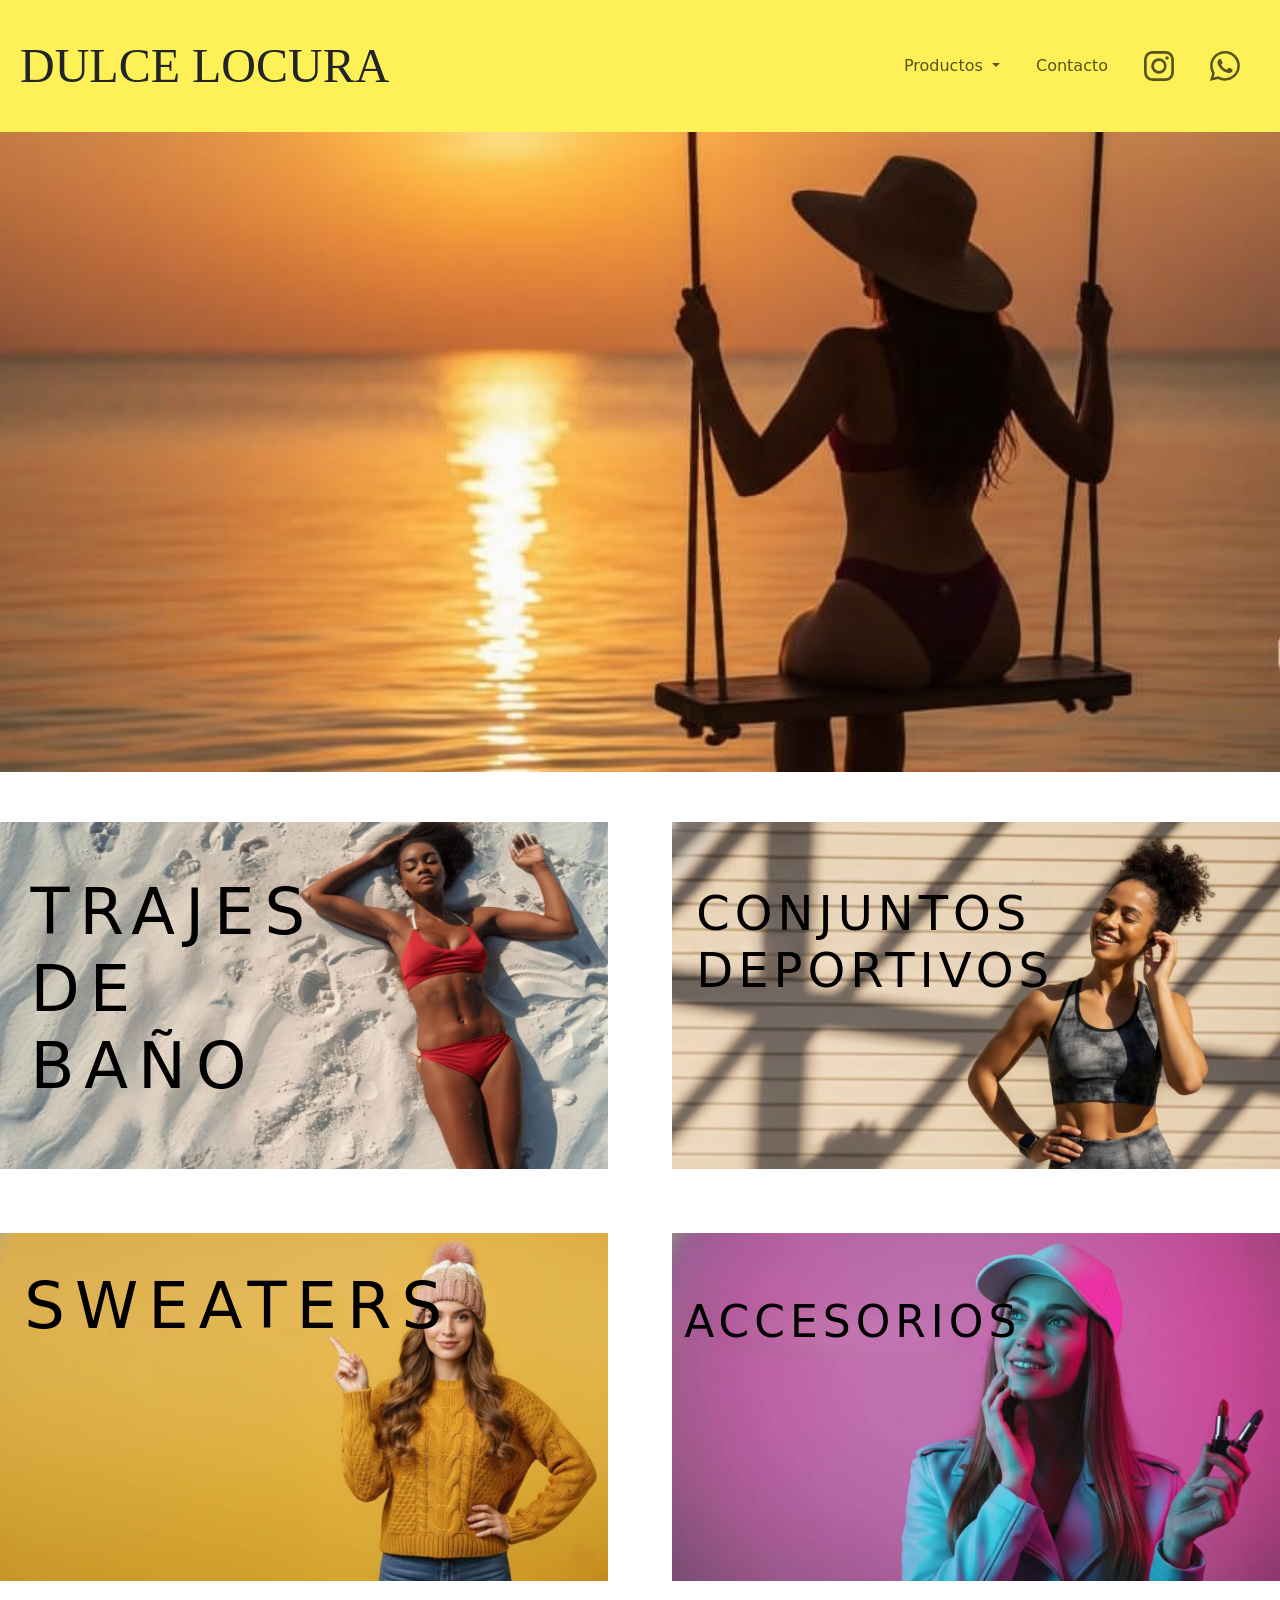
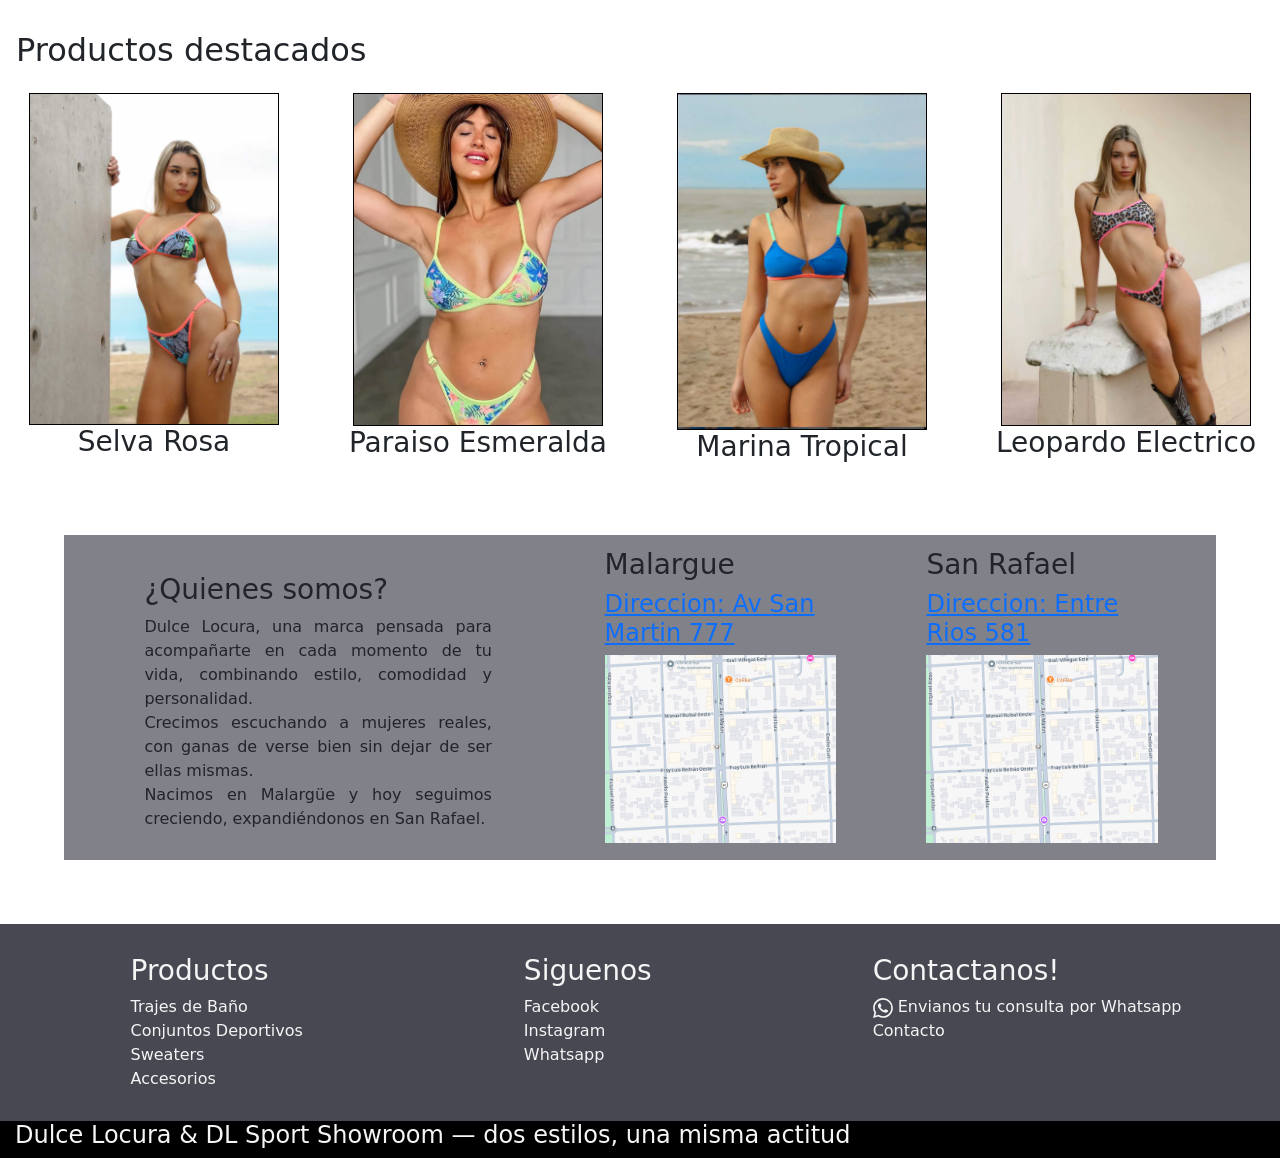
==== commit ab4def0f: "Terminadogit add . falta URL" ====
--- a/index.html
+++ b/index.html
@@ -37,12 +37,12 @@
                                 <li><a class="dropdown-item" href="pages/conjuntosdeportivos.html">Conjutos deportivos</a></li>
                                 <li><a class="dropdown-item" href="pages/sweaters.html">Sweaters</a></li>
                                 <li><a class="dropdown-item" href="pages/accesorios.html">Accesorios</a></li>
-                                <li><hr class="dropdown-divider d-lg-none"></li><!-- solo aparece en mq-mobile -->
-                                <li><a class="dropdown-item d-lg-none" href="pages/contacto.html">Contacto</a></li> <!-- solo aparece en mq-mobile -->
+                                <li><hr class="dropdown-divider d-block d-md-none"></li> <!-- solo aparece en mq-mobile -->
+                                <li><a class="dropdown-item d-block d-md-none" href="pages/contacto.html">Contacto</a></li><!-- solo aparece en mq-mobile -->
                             </ul>
                     </li>   
 
-                    <li class="nav-item d-none d-lg-block"><!-- CONTACTO, solo aparece en deskop -->
+                    <li class="nav-item d-none d-md-block"><!-- CONTACTO, solo aparece en deskop y tablet -->
                         <a class="nav-link" href="pages/contacto.html">Contacto</a>
                     </li>
                           
--- a/css/main.css
+++ b/css/main.css
@@ -50,36 +50,36 @@
 }
 main .titulo-menu-trajes-de-banio {
   position: absolute;
+  top: 15%;
+  left: 5%;
+  font-size: 4rem;
+  font-weight: 400;
+  color: black;
+  letter-spacing: 10px;
+}
+main .titulo-menu-trajes-de-banio span {
+  display: block; /*hace que el "CONJUNTOs DEPORTIVO" este en dos renglones*/
+}
+main {
+  /***para acomodar "CONJUNTOS DEPORTIVOS" dentro de la casilla, en la pagina del Index*/
+}
+main .menu-conjuntos-deportivos {
+  position: relative;
+}
+main .menu-conjuntos-deportivos img {
+  width: 100%;
+  height: auto;
+  display: block;
+}
+main .titulo-menu-conjuntos-deportivos {
+  position: absolute;
   top: 18%;
-  left: 5%;
-  font-size: 5rem;
-  font-weight: 500;
+  left: 4%;
+  font-size: 3rem;
+  font-weight: 400;
   color: black;
   letter-spacing: 5px;
 }
-main .titulo-menu-trajes-de-banio span {
-  display: block; /*hace que el "CONJUNTOs DEPORTIVO" este en dos renglones*/
-}
-main {
-  /***para acomodar "CONJUNTOS DEPORTIVOS" dentro de la casilla, en la pagina del Index*/
-}
-main .menu-conjuntos-deportivos {
-  position: relative;
-}
-main .menu-conjuntos-deportivos img {
-  width: 100%;
-  height: auto;
-  display: block;
-}
-main .titulo-menu-conjuntos-deportivos {
-  position: absolute;
-  top: 18%;
-  left: 5%;
-  font-size: 5rem;
-  font-weight: 500;
-  color: black;
-  letter-spacing: 5px;
-}
 main .titulo-menu-conjuntos-deportivos span {
   display: block; /*hace que el "CONJUNTOs DEPORTIVO" este en dos renglones*/
 }
@@ -96,30 +96,30 @@
 }
 main .titulo-menu-sweaters {
   position: absolute;
+  top: 10%;
+  left: 4%;
+  font-size: 4rem;
+  font-weight: 400;
+  color: black;
+  letter-spacing: 10px;
+}
+main {
+  /***para acomodar "ACCESORIOS" dentro de la casilla, en la pagina del Index*/
+}
+main .menu-accesorios {
+  position: relative;
+}
+main .menu-accesorios img {
+  width: 100%;
+  height: auto;
+  display: block;
+}
+main .titulo-menu-accesorios {
+  position: absolute;
   top: 18%;
-  left: 5%;
-  font-size: 5rem;
-  font-weight: 500;
-  color: black;
-  letter-spacing: 5px;
-}
-main {
-  /***para acomodar "ACCESORIOS" dentro de la casilla, en la pagina del Index*/
-}
-main .menu-accesorios {
-  position: relative;
-}
-main .menu-accesorios img {
-  width: 100%;
-  height: auto;
-  display: block;
-}
-main .titulo-menu-accesorios {
-  position: absolute;
-  top: 18%;
-  left: 5%;
-  font-size: 5rem;
-  font-weight: 500;
+  left: 2%;
+  font-size: 44px;
+  font-weight: 400;
   color: black;
   letter-spacing: 5px;
 }
@@ -212,9 +212,9 @@
   top: 18%;
   left: 5%;
   font-size: 5rem;
-  font-weight: 500;
+  font-weight: 400;
   color: black;
-  letter-spacing: 5px;
+  letter-spacing: 10px;
 }
 main .menu-principal-trajes-de-banio {
   display: grid;
@@ -250,9 +250,9 @@
   top: 12%;
   left: 5%;
   font-size: 4rem;
-  font-weight: 500;
+  font-weight: 400;
   color: whitesmoke;
-  letter-spacing: 5px;
+  letter-spacing: 10px;
 }
 main .titulo-portada-conjuntos-deportivos span {
   display: block; /*hace que el "CONJUNTOs DEPORTIVO" este en dos renglones*/
@@ -291,9 +291,9 @@
   top: 30%;
   left: 5%;
   font-size: 5rem;
-  font-weight: 500;
+  font-weight: 400;
   color: black;
-  letter-spacing: 5px;
+  letter-spacing: 10px;
 }
 main .menu-principal-sweaters {
   display: grid;
@@ -329,9 +329,9 @@
   top: 30%;
   left: 5%;
   font-size: 5rem;
-  font-weight: 500;
+  font-weight: 400;
   color: black;
-  letter-spacing: 5px;
+  letter-spacing: 10px;
 }
 main .menu-principal-accesorios {
   display: grid;
@@ -367,9 +367,9 @@
   top: 18%;
   left: 5%;
   font-size: 5rem;
-  font-weight: 500;
+  font-weight: 400;
   color: black;
-  letter-spacing: 5px;
+  letter-spacing: 10px;
 }
 main .email {
   display: flex;
@@ -391,6 +391,11 @@
   padding: 10px 20px;
   border: none;
   border-radius: 8px;
+}
+main .formato-fuente-contacto {
+  font-size: 1.2em;
+  margin-top: 0.3em;
+  margin-bottom: 1em;
 }
 
 /*********FONDO PAGINA CONTACTO****************/
@@ -457,21 +462,25 @@
     font-size: 2rem;
     top: 18%;
     left: 15%;
+    letter-spacing: 5px;
   }
   main .titulo-menu-conjuntos-deportivos {
     font-size: 2rem;
     top: 18%;
     left: 15%;
+    letter-spacing: 5px;
   }
   main .titulo-menu-sweaters {
     font-size: 2rem;
     top: 18%;
     left: 15%;
+    letter-spacing: 5px;
   }
   main .titulo-menu-accesorios {
     font-size: 2rem;
     top: 18%;
     left: 15%;
+    letter-spacing: 5px;
   }
 }
 /*****PRODUCTOS DESTACADOS****************/
@@ -521,10 +530,14 @@
     margin: 0 auto;
     border: 2px solid black;
   }
-  main .titulo-portada-trajes-de-banio {
-    font-size: 18px;
-    top: 18%;
-    left: 5%;
+  main .titulo-menu-trajes-de-banio {
+    position: absolute;
+    top: 22%;
+    left: 15%;
+    font-size: 185%;
+    font-weight: 400;
+    color: black;
+    letter-spacing: 6px;
   }
 }
 /****CONJUNTOS DEPORTIVOS**********/
@@ -545,10 +558,14 @@
     margin: 0 auto;
     border: 2px solid black;
   }
-  main .titulo-portada-conjuntos-deportivos {
-    font-size: 1rem;
+  main .titulo-menu-conjuntos-deportivos {
+    position: absolute;
     top: 18%;
-    left: 5%;
+    left: 13%;
+    font-size: 155%;
+    font-weight: 400;
+    color: black;
+    letter-spacing: 3px;
   }
 }
 /****CONJUNTOS SWEATERS**********/
@@ -569,10 +586,14 @@
     margin: 0 auto;
     border: 2px solid black;
   }
-  main .titulo-portada-sweaters {
-    font-size: 2rem;
-    top: 20%;
-    left: 5%;
+  main .titulo-menu-sweaters {
+    position: absolute;
+    top: 14%;
+    left: 15%;
+    font-size: 195%;
+    font-weight: 400;
+    color: black;
+    letter-spacing: 0px;
   }
 }
 /********** ACCESORIOS**********/
@@ -593,10 +614,14 @@
     margin: 0 auto;
     border: 2px solid black;
   }
-  main .titulo-portada-accesorios {
-    font-size: 2rem;
-    top: 18%;
-    left: 5%;
+  main .titulo-menu-accesorios {
+    position: absolute;
+    top: 22%;
+    left: 12%;
+    font-size: 150%;
+    font-weight: 400;
+    color: black;
+    letter-spacing: 1px;
   }
 }
 /****CONTACTO**********/
@@ -615,6 +640,7 @@
     font-size: 23px;
     top: 20%;
     left: 5%;
+    letter-spacing: 5px;
   }
 }
 /*****MENU DE ABAJO**************************/
@@ -655,6 +681,15 @@
     margin: 0 auto;
     border: 2px solid black;
   }
+  main .titulo-menu-trajes-de-banio {
+    position: absolute;
+    top: 12%;
+    left: 5%;
+    font-size: 300%;
+    font-weight: 400;
+    color: black;
+    letter-spacing: 5px;
+  }
 }
 /****CONJUNTOS DEPORTIVOS**********/
 @media (min-width: 768px) and (max-width: 1023px) {
@@ -668,10 +703,14 @@
     margin: 0 auto;
     border: 2px solid black;
   }
-  main .titulo-portada-conjuntos-deportivos {
-    font-size: 3rem;
-    top: 18%;
-    left: 5%;
+  main .titulo-menu-conjuntos-deportivos {
+    position: absolute;
+    top: 14%;
+    left: 3%;
+    font-size: 240%;
+    font-weight: 400;
+    color: black;
+    letter-spacing: 0px;
   }
 }
 /****SWEATERS**********/
@@ -686,6 +725,15 @@
     margin: 0 auto;
     border: 2px solid black;
   }
+  main .titulo-menu-sweaters {
+    position: absolute;
+    top: 8%;
+    left: 3%;
+    font-size: 3rem;
+    font-weight: 400;
+    color: black;
+    letter-spacing: 0px;
+  }
 }
 /****ACCESORIOS**********/
 @media (min-width: 768px) and (max-width: 1023px) {
@@ -699,6 +747,15 @@
     margin: 0 auto;
     border: 2px solid black;
   }
+  main .titulo-menu-accesorios {
+    position: absolute;
+    top: 25%;
+    left: 2%;
+    font-size: 200%;
+    font-weight: 400;
+    color: black;
+    letter-spacing: 0px;
+  }
 }
 /*****CONTACTO***********************/
 @media (min-width: 768px) and (max-width: 1023px) {
@@ -707,9 +764,9 @@
     top: 18%;
     left: 5%;
     font-size: 4rem;
-    font-weight: 500;
-    color: black;
-    letter-spacing: 5px;
+    font-weight: 400;
+    color: black;
+    letter-spacing: 10px;
   }
 }
 
